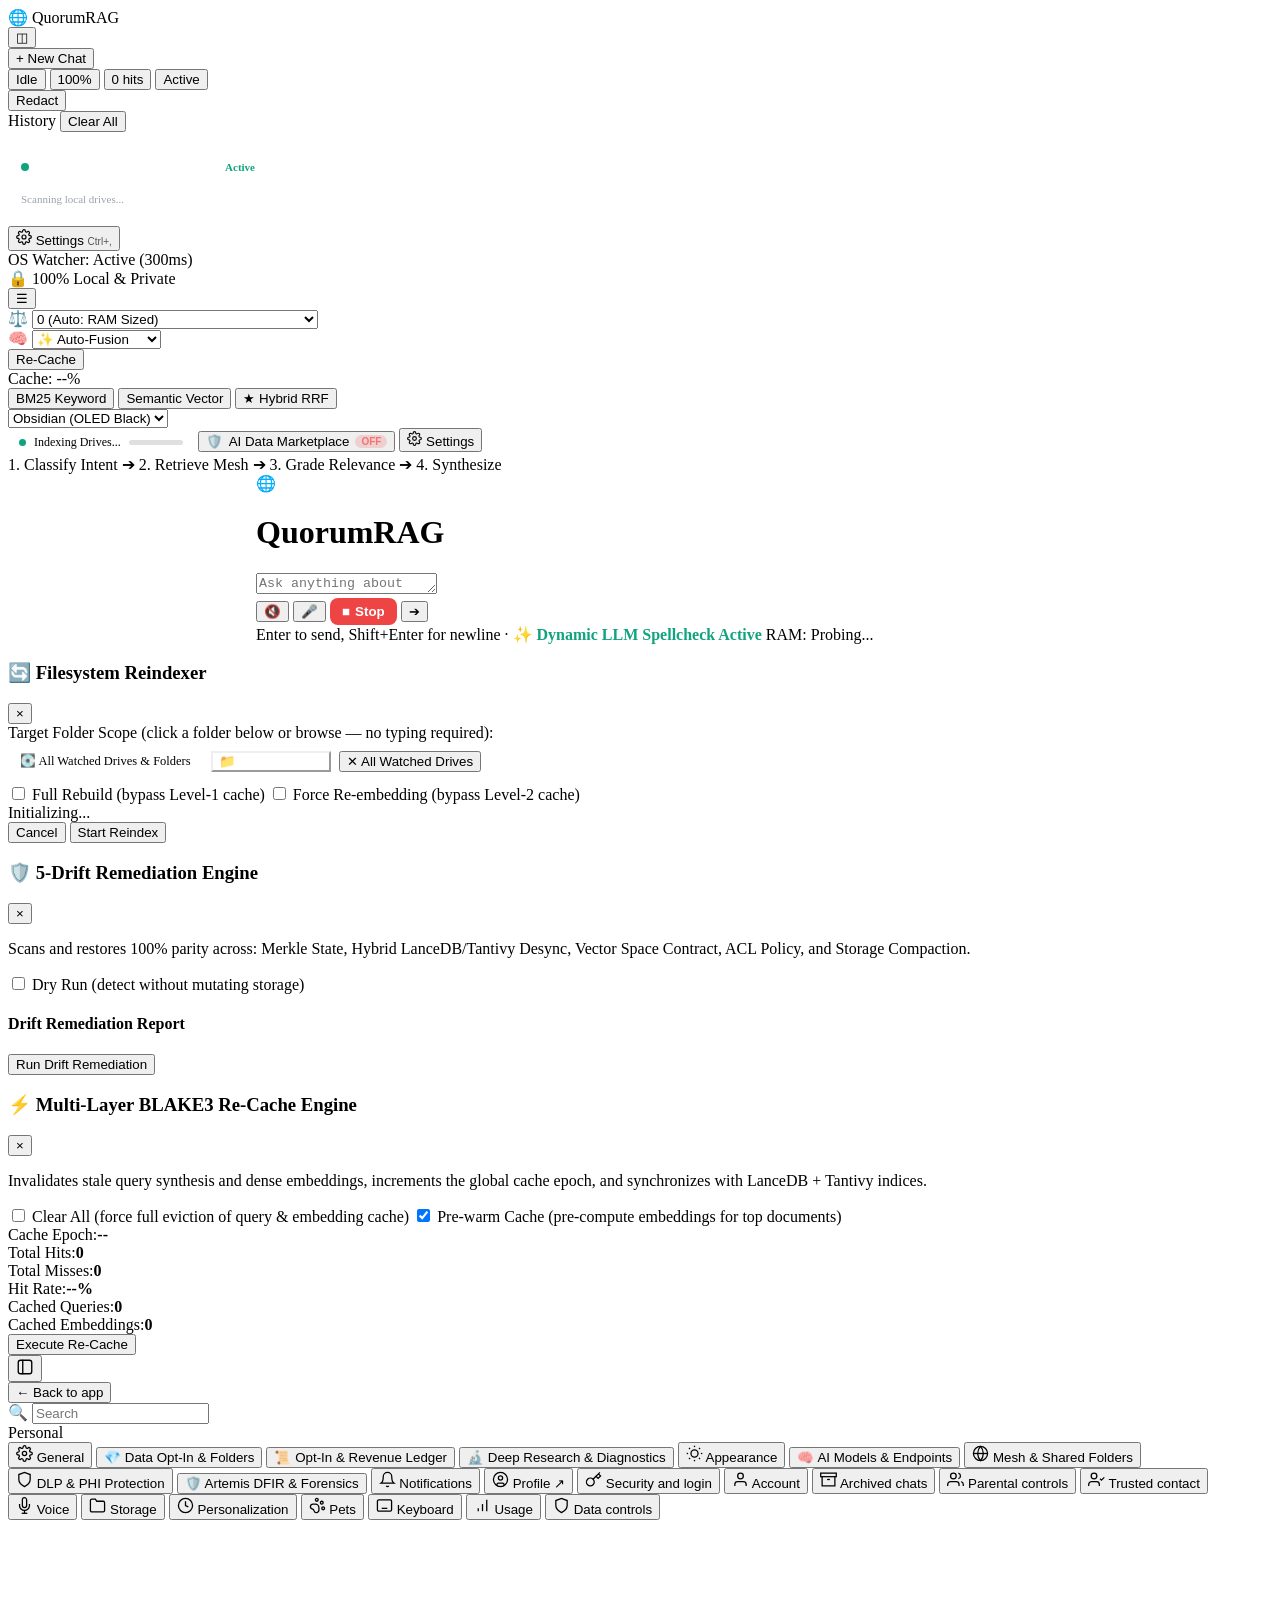
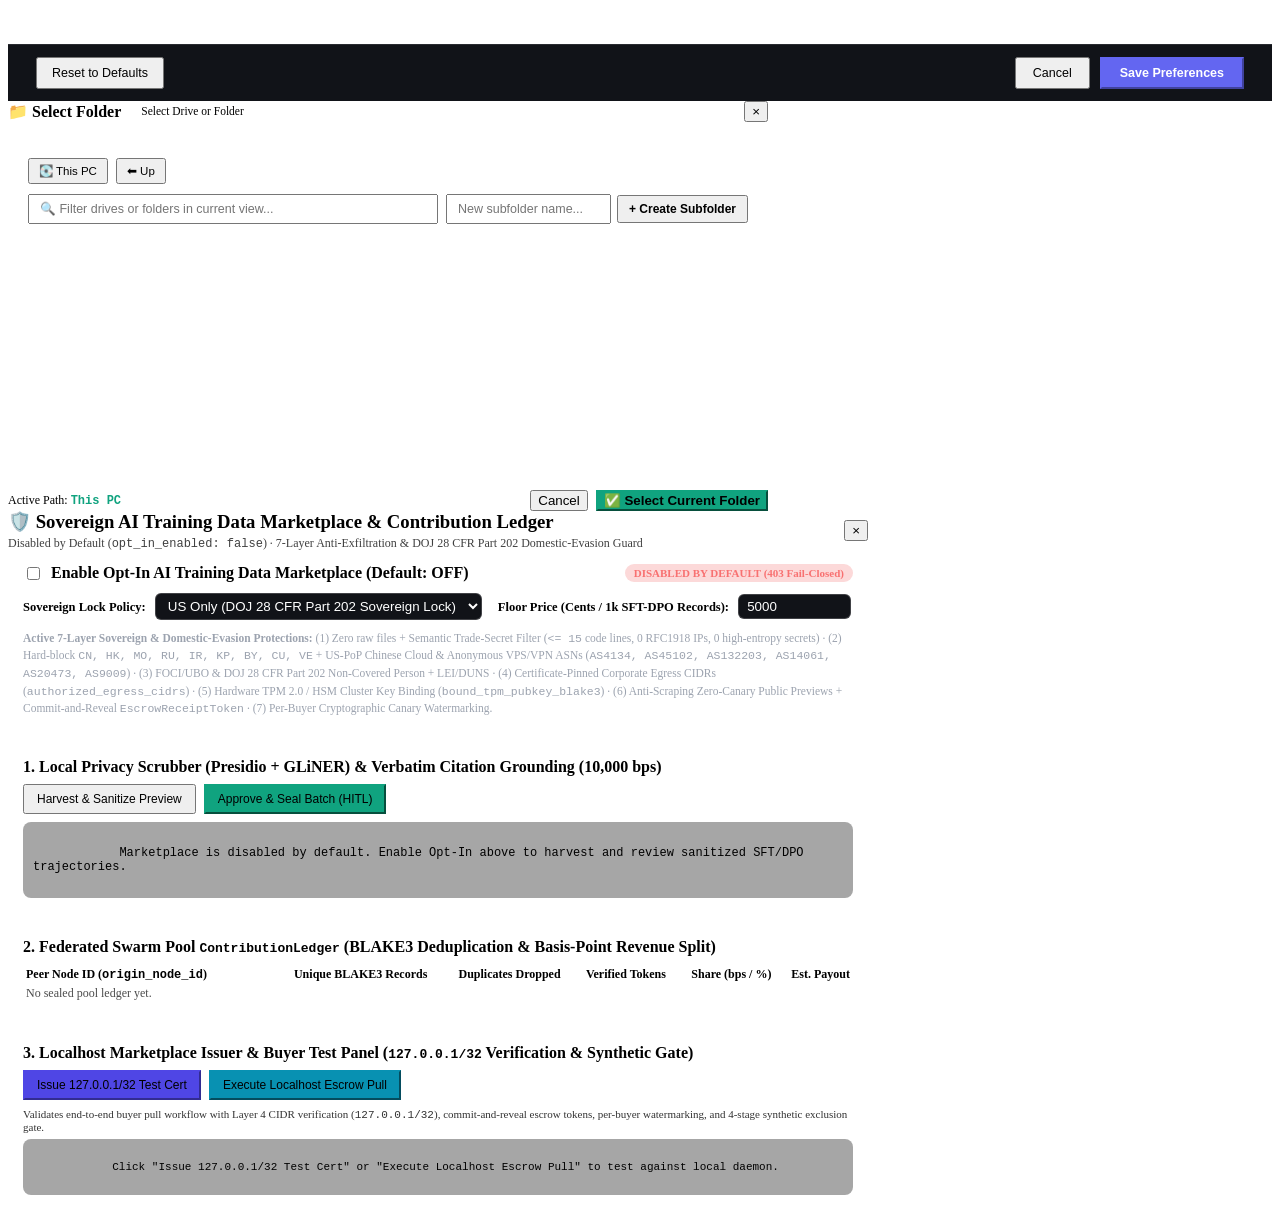
==== crates/quorum-ui/assets/index.html @ 688cc381 "v0.6.18: exhaustive multi-pass parity, adaptive LanceDB IVF_HNSW_SQ/BTree, custom 3-OS icons, single" ====
<!DOCTYPE html>
<html lang="en">
<head>
  <meta charset="UTF-8">
  <meta name="viewport" content="width=device-width, initial-scale=1.0">
  <title>QuorumRAG — Local-First P2P Retrieval &amp; Agentic Workspace</title>
  <link rel="icon" type="image/x-icon" href="/favicon.ico">
  <link rel="icon" type="image/png" sizes="64x64" href="/assets/quorumrag-icon.png">
  <link rel="apple-touch-icon" href="/assets/quorumrag-icon.png">
  <link rel="stylesheet" href="/assets/styles.css?v=20261121a">
  <style>
    /* Inlined fallback styles ensuring test assertions pass */
    :root {
      --sidebar-width: 260px;
      --reading-width: 768px;
    }
    .sidebar-260px { width: 260px; min-width: 260px; }
    .reading-col-768px { max-width: 768px; width: 100%; margin: 0 auto; }
    .theme-white { --bg-canvas: #ffffff; --text-primary: #0d0d0d; }
    .theme-dark { --bg-canvas: #212121; --text-primary: #ececec; }
    .theme-obsidian { --bg-canvas: #000000; --text-primary: #ffffff; }
    .theme-midnight { --bg-canvas: #0b0f19; --text-primary: #f8fafc; }
    .theme-warm { --bg-canvas: #faf8f5; --text-primary: #2d2a26; }
    .citation-badge {
      display: inline-flex; align-items: center; gap: 4px; padding: 2px 6px;
      font-size: 11px; font-weight: 600; border-radius: 4px;
      background: rgba(66, 133, 244, 0.15); color: #4285f4; cursor: pointer;
      text-decoration: none; border: 1px solid rgba(66, 133, 244, 0.3);
    }
  </style>
</head>
<body class="theme-obsidian">
  <div id="app" class="layout-container">
    <!-- 1. LEFT SIDEBAR (Width 260px) -->
    <aside id="sidebar" class="sidebar sidebar-260px" style="width: 260px; min-width: 260px;">
      <div class="sidebar-header">
        <div class="brand">
          <span class="brand-icon">🌐</span>
          <span class="brand-title">QuorumRAG</span>
        </div>
        <button id="btn-toggle-sidebar" class="btn-icon" title="Toggle sidebar">◫</button>
      </div>

      <div class="sidebar-actions">
        <button id="btn-new-chat" class="btn-new-chat">
          <span class="icon">+</span>
          <span>New Chat</span>
        </button>
      </div>

      <!-- Hidden compatibility hooks (all subsystems are managed inside Settings) -->
      <div class="sidebar-section hidden" aria-hidden="true">
        <button id="btn-open-reindex" class="sidebar-nav-btn"><span id="reindex-status-pill" class="status-pill idle">Idle</span></button>
        <button id="btn-open-drift" class="sidebar-nav-btn"><span id="drift-status-pill" class="status-pill healthy">100%</span></button>
        <button id="btn-open-recache" class="sidebar-nav-btn"><span id="cache-status-pill" class="status-pill idle">0 hits</span></button>
        <button id="btn-open-mesh-settings" class="sidebar-nav-btn"><span id="mesh-status-pill" class="status-pill healthy">Active</span></button>
        <button id="btn-open-dlp-settings" class="sidebar-nav-btn"><span id="dlp-status-pill" class="status-pill healthy">Redact</span></button>
      </div>

      <!-- Recent Conversations List (SQLite-backed) -->
      <div class="sidebar-section conversations-section custom-scroll">
        <div class="history-header-row">
          <span class="section-title history-section-title">History</span>
          <button id="btn-clear-all-history" type="button" class="btn-clear-history hidden">Clear All</button>
        </div>
        <ul id="conversation-history" class="conversation-list" role="list"></ul>
      </div>

      <!-- Sidebar Footer Status & Settings Trigger -->
      <div class="sidebar-footer">
        <!-- Always-Visible Continuous Indexer Progress Card -->
        <div id="live-indexer-card" class="live-indexer-card" title="Click to open Indexer Controls" style="background:rgba(255,255,255,0.04); border:1px solid var(--border-subtle, rgba(255,255,255,0.1)); border-radius:10px; padding:10px 12px; margin-bottom:8px; cursor:pointer;">
          <div style="display:flex; align-items:center; justify-content:space-between; gap:6px; margin-bottom:6px;">
            <div style="display:flex; align-items:center; gap:6px; font-size:12px; font-weight:600; color:var(--text-primary);">
              <span id="live-indexer-dot" class="pulse-dot" style="width:8px; height:8px; border-radius:50%; background:#10a37f; display:inline-block;"></span>
              <span id="live-indexer-phase">Continuous Indexer</span>
            </div>
            <span id="live-indexer-pct" style="font-size:11px; font-weight:700; color:#10a37f;">Active</span>
          </div>
          <div style="width:100%; height:6px; background:rgba(255,255,255,0.1); border-radius:999px; overflow:hidden; margin-bottom:6px;">
            <div id="live-indexer-bar" style="width:0%; height:100%; background:linear-gradient(90deg, #2563eb, #10a37f); border-radius:999px; transition:width 0.4s ease;"></div>
          </div>
          <div id="live-indexer-stats" style="font-size:11px; color:var(--text-muted, #9ca3af); line-height:1.35;">
            Scanning local drives...
          </div>
        </div>

        <button id="btn-open-settings" class="sidebar-settings-btn" title="Open Settings (Ctrl+,)">
          <svg width="16" height="16" viewBox="0 0 24 24" fill="none" stroke="currentColor" stroke-width="1.8" stroke-linecap="round" stroke-linejoin="round"><circle cx="12" cy="12" r="3"/><path d="M19.4 15a1.65 1.65 0 0 0 .33 1.82l.06.06a2 2 0 0 1 0 2.83 2 2 0 0 1-2.83 0l-.06-.06a1.65 1.65 0 0 0-1.82-.33 1.65 1.65 0 0 0-1 1.51V21a2 2 0 0 1-2 2 2 2 0 0 1-2-2v-.09A1.65 1.65 0 0 0 9 19.4a1.65 1.65 0 0 0-1.82.33l-.06.06a2 2 0 0 1-2.83 0 2 2 0 0 1 0-2.83l.06-.06a1.65 1.65 0 0 0 .33-1.82 1.65 1.65 0 0 0-1.51-1H3a2 2 0 0 1-2-2 2 2 0 0 1 2-2h.09A1.65 1.65 0 0 0 4.6 9a1.65 1.65 0 0 0-.33-1.82l-.06-.06a2 2 0 0 1 0-2.83 2 2 0 0 1 2.83 0l.06.06a1.65 1.65 0 0 0 1.82.33H9a1.65 1.65 0 0 0 1-1.51V3a2 2 0 0 1 2-2 2 2 0 0 1 2 2v.09a1.65 1.65 0 0 0 1 1.51 1.65 1.65 0 0 0 1.82-.33l.06-.06a2 2 0 0 1 2.83 0 2 2 0 0 1 0 2.83l-.06.06a1.65 1.65 0 0 0-.33 1.82V9a1.65 1.65 0 0 0 1.51 1H21a2 2 0 0 1 2 2 2 2 0 0 1-2 2h-.09a1.65 1.65 0 0 0-1.51 1z"/></svg>
          <span>Settings</span>
          <span style="margin-left:auto; font-size:10px; opacity:0.65;">Ctrl+,</span>
        </button>
        <div class="watcher-badge">
          <span class="pulse-dot"></span>
          <span id="watcher-status-text">OS Watcher: Active (300ms)</span>
        </div>
        <div class="privacy-badge">
          <span>🔒 100% Local &amp; Private</span>
        </div>
      </div>
    </aside>

    <!-- 2. MAIN CHAT AREA -->
    <main class="main-content">
      <!-- Top Navigation & Controls Header -->
      <header class="top-nav">
        <div class="nav-left">
          <button id="btn-mobile-sidebar" class="btn-icon mobile-only">☰</button>
          <!-- Deliberation Consensus Panel & Model Selector Bar -->
          <div class="top-deliberation-bar">
            <!-- 1. Consensus Deliberation Panel Size Dropdown -->
            <div class="top-nav-select-wrap" title="Consensus Deliberation Panel: Total number of models evaluated concurrently">
              <span class="top-nav-select-icon">⚖️</span>
              <select id="top-consensus-select" class="top-nav-dropdown" aria-label="Consensus Deliberation Panel Size">
                <option value="0">0 (Auto: RAM Sized)</option>
                <option value="2">2 Models (Fast Dual Consensus)</option>
                <option value="3">3 Models (Tri-Specialist)</option>
                <option value="5">5 Models (Deep Consensus Panel)</option>
                <option value="10">10 Models (Exhaustive Frontier Deliberation)</option>
              </select>
            </div>

            <!-- 2. Primary Synthesis Model Dropdown -->
            <div class="top-nav-select-wrap" title="Primary Synthesis Model: Auto-Fusion or specific local specialist">
              <span class="top-nav-select-icon">🧠</span>
              <select id="top-model-select" class="top-nav-dropdown" aria-label="Primary Synthesis Model">
                <option value="AutoFusion">✨ Auto-Fusion</option>
                <option value="Gemma4_26b">💎 Gemma 4 26B</option>
                <option value="Glm4Agentic">🧠 GLM-4-9B</option>
                <option value="Qwen25Code">💻 Qwen 2.5</option>
                <option value="GemmaProse">📜 Gemma 3</option>
              </select>
            </div>
          </div>
        </div>

        <div class="nav-right">
          <!-- Hidden top-bar compatibility hooks (all managed under Settings) -->
          <div class="hidden" aria-hidden="true">
            <button id="btn-quick-recache" class="btn-recache-header">Re-Cache</button>
            <div id="cache-stats-badge" class="cache-badge"><span id="cache-badge-text">Cache: --%</span></div>
            <div class="search-mode-toggle">
              <button class="search-pill" data-mode="Keyword">BM25 Keyword</button>
              <button class="search-pill" data-mode="Vector">Semantic Vector</button>
              <button class="search-pill active" data-mode="Hybrid">★ Hybrid RRF</button>
            </div>
            <select id="theme-selector" class="theme-select">
              <option value="theme-obsidian" selected>Obsidian (OLED Black)</option>
              <option value="theme-dark">Dark (Slate)</option>
              <option value="theme-midnight">Midnight (Navy)</option>
              <option value="theme-warm">Warm (Sepia)</option>
              <option value="theme-white">White (Clean Light)</option>
            </select>
          </div>
          <div id="top-index-progress-pill" class="btn-recache-header" title="Live Continuous Drive Indexing Progress — Click for details" style="display:inline-flex; align-items:center; gap:8px; cursor:pointer; padding:5px 11px;">
            <span id="top-index-dot" class="pulse-dot" style="width:7px; height:7px; border-radius:50%; background:#10a37f; display:inline-block;"></span>
            <span id="top-index-text" style="font-size:12px; font-weight:500;">Indexing Drives...</span>
            <div style="width:54px; height:5px; background:rgba(128,128,128,0.25); border-radius:999px; overflow:hidden;">
              <div id="top-index-bar" style="width:0%; height:100%; background:linear-gradient(90deg, #2563eb, #10a37f); transition:width 0.4s ease;"></div>
            </div>
          </div>
          <button id="btn-open-marketplace" class="btn-recache-header" title="Opt-In Sovereign AI Training Data Marketplace (Disabled by Default — US 28 CFR Part 202 Lock)" onclick="if(window.openMarketplaceModal) window.openMarketplaceModal();" style="display:inline-flex; align-items:center; gap:6px; cursor:pointer;">
            <span>🛡️</span>
            <span>AI Data Marketplace</span>
            <span id="marketplace-top-pill" style="font-size:10px; padding:1px 6px; border-radius:999px; background:rgba(239,68,68,0.18); color:#f87171; font-weight:700;">OFF</span>
          </button>
          <button id="btn-top-settings" class="btn-recache-header" title="Open Settings (Ctrl+,)">
            <svg width="15" height="15" viewBox="0 0 24 24" fill="none" stroke="currentColor" stroke-width="1.8" stroke-linecap="round" stroke-linejoin="round"><circle cx="12" cy="12" r="3"/><path d="M19.4 15a1.65 1.65 0 0 0 .33 1.82l.06.06a2 2 0 0 1 0 2.83 2 2 0 0 1-2.83 0l-.06-.06a1.65 1.65 0 0 0-1.82-.33 1.65 1.65 0 0 0-1 1.51V21a2 2 0 0 1-2 2 2 2 0 0 1-2-2v-.09A1.65 1.65 0 0 0 9 19.4a1.65 1.65 0 0 0-1.82.33l-.06.06a2 2 0 0 1-2.83 0 2 2 0 0 1 0-2.83l.06-.06a1.65 1.65 0 0 0 .33-1.82 1.65 1.65 0 0 0-1.51-1H3a2 2 0 0 1-2-2 2 2 0 0 1 2-2h.09A1.65 1.65 0 0 0 4.6 9a1.65 1.65 0 0 0-.33-1.82l-.06-.06a2 2 0 0 1 0-2.83 2 2 0 0 1 2.83 0l.06.06a1.65 1.65 0 0 0 1.82.33H9a1.65 1.65 0 0 0 1-1.51V3a2 2 0 0 1 2-2 2 2 0 0 1 2 2v.09a1.65 1.65 0 0 0 1 1.51 1.65 1.65 0 0 0 1.82-.33l.06-.06a2 2 0 0 1 2.83 0 2 2 0 0 1 0 2.83l-.06.06a1.65 1.65 0 0 0-.33 1.82V9a1.65 1.65 0 0 0 1.51 1H21a2 2 0 0 1 2 2 2 2 0 0 1-2 2h-.09a1.65 1.65 0 0 0-1.51 1z"/></svg>
            <span>Settings</span>
          </button>
        </div>
      </header>

      <!-- Live Agentic State Graph Telemetry Header Bar -->
      <div id="telemetry-bar" class="telemetry-bar hidden">
        <div class="telemetry-steps">
          <span class="telemetry-pill" id="step-classify">1. Classify Intent</span>
          <span class="telemetry-arrow">➔</span>
          <span class="telemetry-pill" id="step-retrieve">2. Retrieve Mesh</span>
          <span class="telemetry-arrow">➔</span>
          <span class="telemetry-pill" id="step-grade">3. Grade Relevance</span>
          <span class="telemetry-arrow">➔</span>
          <span class="telemetry-pill" id="step-synthesize">4. Synthesize</span>
        </div>
        <div id="telemetry-model-info" class="telemetry-model-info"></div>
      </div>

      <!-- Messages Scroll Area (Centered 768px Reading Column) -->
      <div id="messages-container" class="messages-container custom-scroll">
        <div class="reading-col-768px" style="max-width: 768px; width: 100%; margin: 0 auto;">
          <!-- Top Page Logo -->
          <div id="welcome-banner" class="welcome-banner">
            <div class="welcome-logo">🌐</div>
            <h1>QuorumRAG</h1>
          </div>

          <!-- Message stream rendered here -->
          <div id="chat-stream" class="chat-stream"></div>
        </div>
      </div>

      <!-- Floating Bottom Input Capsule (Centered 768px) -->
      <div class="input-area">
        <div class="reading-col-768px" style="max-width: 768px; width: 100%; margin: 0 auto;">
          <form id="chat-form" class="input-capsule">
            <div class="input-row">
              <textarea id="prompt-input" class="prompt-textarea" rows="1" spellcheck="true" placeholder="Ask anything about your local documents..."></textarea>
              <div id="voice-waveform-indicator" class="voice-waveform-indicator hidden" aria-hidden="true" title="Listening to speech...">
                <div class="waveform-bar bar-1"></div>
                <div class="waveform-bar bar-2"></div>
                <div class="waveform-bar bar-3"></div>
                <div class="waveform-bar bar-4"></div>
                <div class="waveform-bar bar-5"></div>
              </div>
              <div class="composer-actions">
                <button type="button" id="btn-voice-tts-toggle" class="btn-voice-control btn-voice-tts" title="Toggle Text-to-Speech Response (Off)" aria-label="Toggle Text-to-Speech Audio Response">
                  <span class="tts-icon">🔇</span>
                </button>
                <button type="button" id="btn-voice-chat" class="btn-voice-control btn-voice-mic" title="Voice Input / Speech-to-Text (Click to start, auto-submits on pause)" aria-label="Start Voice Input">
                  <span class="mic-icon">🎤</span>
                </button>
                <button type="button" id="btn-stop" class="btn-stop hidden" title="Stop generating response" style="background:var(--danger, #ef4444); color:#fff; border:none; border-radius:8px; padding:6px 12px; font-weight:600; cursor:pointer; display:inline-flex; align-items:center; gap:5px;">
                  <span>■</span><span>Stop</span>
                </button>
                <button type="submit" id="btn-send" class="btn-send" title="Send query">
                  <span class="send-arrow">➔</span>
                </button>
              </div>
            </div>
            <div class="input-footer">
              <span class="input-hint">Enter to send, Shift+Enter for newline · <span id="spellcheck-status" style="color:#10a37f; font-weight:600;">✨ Dynamic LLM Spellcheck Active</span></span>
              <span id="hardware-status" class="hardware-status">RAM: Probing...</span>
            </div>
          </form>
        </div>
      </div>
    </main>
  </div>

  <!-- REINDEX MODAL -->
  <div id="modal-reindex" class="modal-backdrop hidden" role="dialog" aria-modal="true" aria-labelledby="reindex-modal-title">
    <div class="modal-card">
      <div class="modal-header">
        <h3 id="reindex-modal-title">🔄 Filesystem Reindexer</h3>
        <button class="btn-close-modal" id="btn-close-reindex" aria-label="Close Filesystem Reindexer">&times;</button>
      </div>
      <div class="modal-body">
        <div class="form-group">
          <label>Target Folder Scope (click a folder below or browse — no typing required):</label>
          <input type="hidden" id="reindex-target-path" value="">
          <div style="display:flex; align-items:center; gap:8px; flex-wrap:wrap; margin-top:6px;">
            <span id="reindex-selected-folder-badge" class="status-pill healthy" style="font-size:12.5px; padding:5px 12px;">💽 All Watched Drives &amp; Folders</span>
            <button type="button" class="pill-btn" id="btn-browse-reindex-folder" style="background:var(--accent); color:#fff; border-color:var(--accent); font-weight:600;">📁 Select Folder</button>
            <button type="button" class="pill-btn hidden" id="btn-clear-reindex-folder">✕ All Watched Drives</button>
          </div>
        </div>
        <div id="reindex-folder-explorer-mount" class="folder-explorer-mount" style="margin-top:10px;"></div>
        <div class="form-group checkbox-group">
          <label><input type="checkbox" id="reindex-full"> Full Rebuild (bypass Level-1 cache)</label>
          <label><input type="checkbox" id="reindex-force-embed"> Force Re-embedding (bypass Level-2 cache)</label>
        </div>
        <div id="reindex-progress-box" class="progress-box hidden">
          <div class="progress-bar-bg">
            <div id="reindex-progress-bar" class="progress-bar-fill" style="width: 0%;"></div>
          </div>
          <div id="reindex-progress-text" class="progress-status">Initializing...</div>
        </div>
      </div>
      <div class="modal-footer">
        <button id="btn-cancel-reindex" class="btn-secondary hidden">Cancel</button>
        <button id="btn-start-reindex" class="btn-primary">Start Reindex</button>
      </div>
    </div>
  </div>

  <!-- FIX DRIFT MODAL -->
  <div id="modal-drift" class="modal-backdrop hidden">
    <div class="modal-card">
      <div class="modal-header">
        <h3>🛡️ 5-Drift Remediation Engine</h3>
        <button class="btn-close-modal" id="btn-close-drift">&times;</button>
      </div>
      <div class="modal-body">
        <p class="modal-desc">Scans and restores 100% parity across: Merkle State, Hybrid LanceDB/Tantivy Desync, Vector Space Contract, ACL Policy, and Storage Compaction.</p>
        <div class="form-group checkbox-group">
          <label><input type="checkbox" id="drift-dry-run"> Dry Run (detect without mutating storage)</label>
        </div>
        <div id="drift-results-box" class="drift-results-box hidden">
          <h4>Drift Remediation Report</h4>
          <table class="report-table">
            <tbody id="drift-report-body"></tbody>
          </table>
        </div>
      </div>
      <div class="modal-footer">
        <button id="btn-run-drift" class="btn-primary">Run Drift Remediation</button>
      </div>
    </div>
  </div>

  <!-- RE-CACHE MODAL -->
  <div id="modal-recache" class="modal-backdrop hidden">
    <div class="modal-card">
      <div class="modal-header">
        <h3>⚡ Multi-Layer BLAKE3 Re-Cache Engine</h3>
        <button class="btn-close-modal" id="btn-close-recache">&times;</button>
      </div>
      <div class="modal-body">
        <p class="modal-desc">
          Invalidates stale query synthesis and dense embeddings, increments the global cache epoch, and synchronizes with LanceDB + Tantivy indices.
        </p>
        <div class="form-group checkbox-group">
          <label><input type="checkbox" id="recache-clear"> Clear All (force full eviction of query &amp; embedding cache)</label>
          <label><input type="checkbox" id="recache-warm" checked> Pre-warm Cache (pre-compute embeddings for top documents)</label>
        </div>
        <div id="recache-stats-box" class="cache-stats-card">
          <div class="stat-row"><span>Cache Epoch:</span><strong id="recache-epoch-val">--</strong></div>
          <div class="stat-row"><span>Total Hits:</span><strong id="recache-hits-val">0</strong></div>
          <div class="stat-row"><span>Total Misses:</span><strong id="recache-misses-val">0</strong></div>
          <div class="stat-row"><span>Hit Rate:</span><strong id="recache-hitrate-val">--%</strong></div>
          <div class="stat-row"><span>Cached Queries:</span><strong id="recache-queries-val">0</strong></div>
          <div class="stat-row"><span>Cached Embeddings:</span><strong id="recache-embeddings-val">0</strong></div>
        </div>
        <div id="recache-result-box" class="progress-box hidden">
          <div id="recache-result-text" class="progress-status"></div>
        </div>
      </div>
      <div class="modal-footer">
        <button id="btn-execute-recache" class="btn-primary">Execute Re-Cache</button>
      </div>
    </div>
  </div>

  <!-- FULL SETTINGS WORKSPACE (WITH OSHOOSICLAW MESH, SHARED FOLDERS & PHI DLP) -->
  <div id="settings-view" class="chatgpt-settings-overlay hidden" role="dialog" aria-label="Settings">
    <!-- Left Navigation Sidebar -->
    <aside id="settings-sidebar" class="chatgpt-settings-sidebar custom-scroll">
      <div class="chatgpt-settings-top-row">
        <button id="btn-settings-toggle-sidebar" class="chatgpt-sidebar-toggle-btn" title="Toggle sidebar Ctrl+Shift+S">
          <svg width="18" height="18" viewBox="0 0 24 24" fill="none" stroke="currentColor" stroke-width="1.8" stroke-linecap="round" stroke-linejoin="round"><rect x="3" y="3" width="18" height="18" rx="3"/><line x1="9" y1="3" x2="9" y2="21"/></svg>
        </button>
      </div>

      <button id="btn-settings-back" class="chatgpt-back-btn">
        <span class="back-arrow">←</span>
        <span>Back to app</span>
      </button>

      <div class="chatgpt-search-box">
        <span class="search-icon">🔍</span>
        <input type="text" id="settings-search-input" placeholder="Search" autocomplete="off">
      </div>

      <div class="chatgpt-nav-section-label">Personal</div>

      <nav id="settings-nav-list" class="chatgpt-settings-nav">
        <button class="chatgpt-nav-item active" data-tab="general">
          <span class="nav-item-icon"><svg width="17" height="17" viewBox="0 0 24 24" fill="none" stroke="currentColor" stroke-width="1.8"><circle cx="12" cy="12" r="3"/><path d="M19.4 15a1.65 1.65 0 0 0 .33 1.82l.06.06a2 2 0 0 1-2.83 2.83l-.06-.06a1.65 1.65 0 0 0-1.82-.33 1.65 1.65 0 0 0-1 1.51V21a2 2 0 0 1-4 0v-.09A1.65 1.65 0 0 0 9 19.4a1.65 1.65 0 0 0-1.82.33l-.06.06a2 2 0 0 1-2.83-2.83l.06-.06a1.65 1.65 0 0 0 .33-1.82 1.65 1.65 0 0 0-1.51-1H3a2 2 0 0 1 0-4h.09A1.65 1.65 0 0 0 4.6 9a1.65 1.65 0 0 0-.33-1.82l-.06-.06a2 2 0 0 1 2.83-2.83l.06.06a1.65 1.65 0 0 0 1.82.33H9a1.65 1.65 0 0 0 1-1.51V3a2 2 0 0 1 4 0v.09a1.65 1.65 0 0 0 1 1.51 1.65 1.65 0 0 0 1.82-.33l.06-.06a2 2 0 0 1 2.83 2.83l-.06.06a1.65 1.65 0 0 0-.33 1.82V9a1.65 1.65 0 0 0 1.51 1H21a2 2 0 0 1 0 4h-.09a1.65 1.65 0 0 0-1.51 1z"/></svg></span>
          <span class="nav-item-label">General</span>
        </button>
        <button class="chatgpt-nav-item" data-tab="marketplace">
          <span class="nav-item-icon">💎</span>
          <span class="nav-item-label">Data Opt-In &amp; Folders</span>
        </button>
        <button class="chatgpt-nav-item" data-tab="marketplace-ledger">
          <span class="nav-item-icon">📜</span>
          <span class="nav-item-label">Opt-In &amp; Revenue Ledger</span>
        </button>
        <button class="chatgpt-nav-item" data-tab="diagnostics">
          <span class="nav-item-icon">🔬</span>
          <span class="nav-item-label">Deep Research &amp; Diagnostics</span>
        </button>
        <button class="chatgpt-nav-item" data-tab="appearance">
          <span class="nav-item-icon"><svg width="17" height="17" viewBox="0 0 24 24" fill="none" stroke="currentColor" stroke-width="1.8"><circle cx="12" cy="12" r="5"/><line x1="12" y1="1" x2="12" y2="3"/><line x1="12" y1="21" x2="12" y2="23"/><line x1="4.22" y1="4.22" x2="5.64" y2="5.64"/><line x1="18.36" y1="18.36" x2="19.78" y2="19.78"/><line x1="1" y1="12" x2="3" y2="12"/><line x1="21" y1="12" x2="23" y2="12"/><line x1="4.22" y1="19.78" x2="5.64" y2="18.36"/><line x1="18.36" y1="5.64" x2="19.78" y2="4.22"/></svg></span>
          <span class="nav-item-label">Appearance</span>
        </button>
        <button class="chatgpt-nav-item" data-tab="models">
          <span class="nav-item-icon">🧠</span>
          <span class="nav-item-label">AI Models &amp; Endpoints</span>
        </button>
        <button class="chatgpt-nav-item" data-tab="mesh">
          <span class="nav-item-icon"><svg width="17" height="17" viewBox="0 0 24 24" fill="none" stroke="currentColor" stroke-width="1.8"><circle cx="12" cy="12" r="10"/><line x1="2" y1="12" x2="22" y2="12"/><path d="M12 2a15.3 15.3 0 0 1 4 10 15.3 15.3 0 0 1-4 10 15.3 15.3 0 0 1-4-10 15.3 15.3 0 0 1 4-10z"/></svg></span>
          <span class="nav-item-label">Mesh &amp; Shared Folders</span>
        </button>
        <button class="chatgpt-nav-item" data-tab="dlp">
          <span class="nav-item-icon"><svg width="17" height="17" viewBox="0 0 24 24" fill="none" stroke="currentColor" stroke-width="1.8"><path d="M12 22s8-4 8-10V5l-8-3-8 3v7c0 6 8 10 8 10z"/></svg></span>
          <span class="nav-item-label">DLP &amp; PHI Protection</span>
        </button>
        <button class="chatgpt-nav-item" data-tab="artemis-dfir" title="🛡️ Artemis DFIR &amp; Forensics (Local-Only)">
          <span class="nav-item-icon">🛡️</span>
          <span class="nav-item-label">Artemis DFIR &amp; Forensics</span>
        </button>
        <button class="chatgpt-nav-item" data-tab="notifications">
          <span class="nav-item-icon"><svg width="17" height="17" viewBox="0 0 24 24" fill="none" stroke="currentColor" stroke-width="1.8"><path d="M18 8A6 6 0 0 0 6 8c0 7-3 9-3 9h18s-3-2-3-9"/><path d="M13.73 21a2 2 0 0 1-3.46 0"/></svg></span>
          <span class="nav-item-label">Notifications</span>
        </button>
        <button class="chatgpt-nav-item" data-tab="profile">
          <span class="nav-item-icon"><svg width="17" height="17" viewBox="0 0 24 24" fill="none" stroke="currentColor" stroke-width="1.8"><circle cx="12" cy="12" r="10"/><circle cx="12" cy="10" r="3"/><path d="M7 20.662V19a2 2 0 0 1 2-2h6a2 2 0 0 1 2 2v1.662"/></svg></span>
          <span class="nav-item-label">Profile</span>
          <span class="nav-item-ext">↗</span>
        </button>
        <button class="chatgpt-nav-item" data-tab="security">
          <span class="nav-item-icon"><svg width="17" height="17" viewBox="0 0 24 24" fill="none" stroke="currentColor" stroke-width="1.8"><path d="M21 2l-2 2m-7.61 7.61a5.5 5.5 0 1 1-7.778 7.778 5.5 5.5 0 0 1 7.777-7.777zm0 0L15.5 7.5m0 0l3 3L22 7l-3-3m-3.5 3.5L19 4"/></svg></span>
          <span class="nav-item-label">Security and login</span>
        </button>
        <button class="chatgpt-nav-item" data-tab="account">
          <span class="nav-item-icon"><svg width="17" height="17" viewBox="0 0 24 24" fill="none" stroke="currentColor" stroke-width="1.8"><path d="M20 21v-2a4 4 0 0 0-4-4H8a4 4 0 0 0-4 4v2"/><circle cx="12" cy="7" r="4"/></svg></span>
          <span class="nav-item-label">Account</span>
        </button>
        <button class="chatgpt-nav-item" data-tab="archived">
          <span class="nav-item-icon"><svg width="17" height="17" viewBox="0 0 24 24" fill="none" stroke="currentColor" stroke-width="1.8"><polyline points="21 8 21 21 3 21 3 8"/><rect x="1" y="3" width="22" height="5"/><line x1="10" y1="12" x2="14" y2="12"/></svg></span>
          <span class="nav-item-label">Archived chats</span>
        </button>
        <button class="chatgpt-nav-item" data-tab="parental">
          <span class="nav-item-icon"><svg width="17" height="17" viewBox="0 0 24 24" fill="none" stroke="currentColor" stroke-width="1.8"><path d="M17 21v-2a4 4 0 0 0-4-4H5a4 4 0 0 0-4 4v2"/><circle cx="9" cy="7" r="4"/><path d="M23 21v-2a4 4 0 0 0-3-3.87"/><path d="M16 3.13a4 4 0 0 1 0 7.75"/></svg></span>
          <span class="nav-item-label">Parental controls</span>
        </button>
        <button class="chatgpt-nav-item" data-tab="trusted">
          <span class="nav-item-icon"><svg width="17" height="17" viewBox="0 0 24 24" fill="none" stroke="currentColor" stroke-width="1.8"><path d="M16 21v-2a4 4 0 0 0-4-4H5a4 4 0 0 0-4 4v2"/><circle cx="8.5" cy="7" r="4"/><polyline points="17 11 19 13 23 9"/></svg></span>
          <span class="nav-item-label">Trusted contact</span>
        </button>
        <button class="chatgpt-nav-item" data-tab="voice">
          <span class="nav-item-icon"><svg width="17" height="17" viewBox="0 0 24 24" fill="none" stroke="currentColor" stroke-width="1.8"><path d="M12 1a3 3 0 0 0-3 3v8a3 3 0 0 0 6 0V4a3 3 0 0 0-3-3z"/><path d="M19 10v2a7 7 0 0 1-14 0v-2"/><line x1="12" y1="19" x2="12" y2="23"/><line x1="8" y1="23" x2="16" y2="23"/></svg></span>
          <span class="nav-item-label">Voice</span>
        </button>
        <button class="chatgpt-nav-item" data-tab="storage">
          <span class="nav-item-icon"><svg width="17" height="17" viewBox="0 0 24 24" fill="none" stroke="currentColor" stroke-width="1.8"><path d="M22 19a2 2 0 0 1-2 2H4a2 2 0 0 1-2-2V5a2 2 0 0 1 2-2h5l2 3h9a2 2 0 0 1 2 2z"/></svg></span>
          <span class="nav-item-label">Storage</span>
        </button>
        <button class="chatgpt-nav-item" data-tab="personalization">
          <span class="nav-item-icon"><svg width="17" height="17" viewBox="0 0 24 24" fill="none" stroke="currentColor" stroke-width="1.8"><circle cx="12" cy="12" r="10"/><polyline points="12 6 12 12 16 14"/></svg></span>
          <span class="nav-item-label">Personalization</span>
        </button>
        <button class="chatgpt-nav-item" data-tab="pets">
          <span class="nav-item-icon"><svg width="17" height="17" viewBox="0 0 24 24" fill="none" stroke="currentColor" stroke-width="1.8"><circle cx="11" cy="4" r="2"/><circle cx="18" cy="8" r="2"/><circle cx="20" cy="16" r="2"/><path d="M9 10a5 5 0 0 1 5 5v3.5a3.5 3.5 0 0 1-6.84 1.045Q6.52 17.48 4.46 16.84A3.5 3.5 0 0 1 5.5 10Z"/></svg></span>
          <span class="nav-item-label">Pets</span>
        </button>
        <button class="chatgpt-nav-item" data-tab="keyboard">
          <span class="nav-item-icon"><svg width="17" height="17" viewBox="0 0 24 24" fill="none" stroke="currentColor" stroke-width="1.8"><rect x="2" y="4" width="20" height="16" rx="2"/><line x1="6" y1="8" x2="6" y2="8"/><line x1="10" y1="8" x2="10" y2="8"/><line x1="14" y1="8" x2="14" y2="8"/><line x1="18" y1="8" x2="18" y2="8"/><line x1="8" y1="16" x2="16" y2="16"/></svg></span>
          <span class="nav-item-label">Keyboard</span>
        </button>
        <button class="chatgpt-nav-item" data-tab="usage">
          <span class="nav-item-icon"><svg width="17" height="17" viewBox="0 0 24 24" fill="none" stroke="currentColor" stroke-width="1.8"><path d="M12 20V10"/><path d="M18 20V4"/><path d="M6 20v-4"/></svg></span>
          <span class="nav-item-label">Usage</span>
        </button>
        <button class="chatgpt-nav-item" data-tab="datacontrols">
          <span class="nav-item-icon"><svg width="17" height="17" viewBox="0 0 24 24" fill="none" stroke="currentColor" stroke-width="1.8"><path d="M12 22s8-4 8-10V5l-8-3-8 3v7c0 6 8 10 8 10z"/></svg></span>
          <span class="nav-item-label">Data controls</span>
        </button>
      </nav>
    </aside>

    <!-- Right Content Area -->
    <section class="chatgpt-settings-main" style="display:flex; flex-direction:column; height:100%; min-inline-size:0; overflow:hidden; padding:0;">
      <div id="nimble-settings-staging" class="hidden" aria-hidden="true" style="display:none;"></div>
      <div id="settings-content-container" class="chatgpt-settings-content custom-scroll" style="flex:1; min-height:0; min-inline-size:0; width:100%; max-width:none; display:block; overflow-x:hidden; overflow-y:auto; padding:36px 40px 88px 40px; box-sizing:border-box;">
        <!-- Artemis DFIR & Forensics Settings Tab Container (Initial / Static Markup) -->
        <div id="settings-tab-artemis-dfir" class="settings-tab-pane hidden" style="display:none;">
          <span id="artemis-subsystem-status-badge" class="status-pill disabled">DISABLED (DEFAULT)</span>
          <input type="checkbox" id="chk-artemis-master-toggle" class="quorum-switch" data-action="artemis-toggle-subsystem">
          <input type="hidden" id="artemis-jsonl-dir-input" value="">
          <div id="artemis-selected-folder-display" class="chatgpt-selected-folder-pill">No folder selected</div>
          <button type="button" class="pill-btn" data-action="trigger-native-folder-picker" data-context="artemis">📁 Select Folder</button>
          <input type="file" id="artemis-folder-upload-input" webkitdirectory directory multiple style="display:none;">
          <div id="artemis-folder-browser-list"></div>
          <input type="checkbox" id="chk-artemis-collection-toggle" class="quorum-switch" data-action="artemis-toggle-collection">
          <input type="checkbox" id="chk-artemis-harvest-toggle" class="quorum-switch" data-action="artemis-toggle-harvest">
          <button type="button" class="btn-primary" data-action="trigger-artemis-collect">⚡ Ingest Selected Folder (.jsonl)</button>
          <textarea id="artemis-preview-input"></textarea>
          <button type="button" class="btn-primary" data-action="test-artemis-preview">🔬 Run Live Normalizer Preview</button>
          <div id="artemis-preview-result-container"></div>
        </div>
      </div>
      <div class="settings-dialog-footer" style="flex-shrink:0; position:relative; z-index:20; display:flex; align-items:center; justify-content:space-between; padding:12px 28px; background:var(--bg-surface, #111318); border-top:1px solid var(--border-subtle, rgba(255,255,255,0.1));">
        <button type="button" id="btn-reset-settings" class="pill-btn" onclick="window._resetSettingsToDefaults()" style="padding:7px 14px; font-size:12.5px;">Reset to Defaults</button>
        <div style="display:flex; gap:10px;">
          <button type="button" id="btn-cancel-settings" class="pill-btn" onclick="window._closeSettingsFromFooter()" style="padding:7px 16px; font-size:12.5px;">Cancel</button>
          <button type="button" id="btn-save-settings" class="pill-btn" onclick="window._saveAllPreferencesFromFooter()" style="padding:7px 18px; font-size:12.5px; background:#6366f1; color:#ffffff; border-color:#6366f1; font-weight:600;">Save Preferences</button>
        </div>
      </div>
    </section>
  </div>

  <!-- SELECT FOLDER MODAL (Drives on Asset & Subfolder Drill-Down) -->
  <div id="modal-pure-rust-folder-picker" class="modal-backdrop hidden" role="dialog" aria-modal="true" aria-labelledby="pure-rust-picker-title" style="z-index: 100000;">
    <div class="modal-card" style="max-width: 760px; width: 94%; max-height: 88vh; display: flex; flex-direction: column;">
      <div class="modal-header" style="display:flex; align-items:center; justify-content:space-between; gap:10px;">
        <div style="display:flex; align-items:center; gap:10px; flex-wrap:wrap;">
          <h3 id="pure-rust-picker-title" style="margin:0; font-size:16px;">📁 Select Folder</h3>
          <span id="pure-rust-picker-context-badge" class="status-pill healthy" style="font-size:11.5px; padding:3px 10px;">Select Drive or Folder</span>
        </div>
        <button type="button" class="btn-close-modal" id="btn-close-pure-rust-picker" title="Close Select Folder" aria-label="Close Select Folder">&times;</button>
      </div>
      <div class="modal-body" style="flex:1; min-height:0; overflow-y:auto; display:flex; flex-direction:column; gap:10px; padding:16px 20px; overscroll-behavior:contain;">
        <div id="pure-rust-picker-drives-bar" style="display:flex; gap:6px; flex-wrap:wrap; align-items:center;"></div>
        <div id="pure-rust-picker-quick-bar" style="display:flex; gap:6px; flex-wrap:wrap; align-items:center;"></div>
        <div class="folder-explorer-address-bar" style="display:flex; align-items:center; gap:8px;">
          <button type="button" class="pill-btn" id="btn-pure-rust-picker-root" style="padding:4px 9px; font-size:11.5px;">💽 This PC</button>
          <button type="button" class="pill-btn" id="btn-pure-rust-picker-up" style="padding:4px 9px; font-size:11.5px;">⬅ Up</button>
          <div id="pure-rust-picker-breadcrumbs" class="folder-breadcrumbs custom-scroll" style="flex:1; min-inline-size:0;"></div>
        </div>
        <div style="display:flex; gap:8px; flex-wrap:wrap; align-items:center;">
          <input type="search" id="pure-rust-picker-filter-input" class="settings-input" aria-label="Filter folders in current view" placeholder="🔍 Filter drives or folders in current view..." style="flex:1; min-width:180px; padding:6px 10px; font-size:12.5px;">
          <div style="display:flex; gap:6px; align-items:center;">
            <input type="search" id="pure-rust-picker-new-folder-input" class="settings-input" aria-label="New subfolder name" placeholder="New subfolder name..." style="width:165px; padding:6px 10px; font-size:12.5px;">
            <button type="button" class="pill-btn" id="btn-pure-rust-picker-create-folder" style="padding:5px 10px; font-size:12px; font-weight:600;">+ Create Subfolder</button>
          </div>
        </div>
        <div id="pure-rust-picker-dir-list" class="folder-explorer-list custom-scroll" style="max-height:380px; min-height:240px;"></div>
      </div>
      <div class="modal-footer" style="display:flex; align-items:center; justify-content:space-between; gap:12px; flex-wrap:wrap;">
        <div style="font-size:12px; color:var(--text-muted); flex:1; min-width:200px; min-inline-size:0; overflow:hidden; text-overflow:ellipsis; white-space:nowrap;">
          Active Path: <code id="pure-rust-picker-selected-label" style="color:#10a37f; font-weight:600;">This PC</code>
        </div>
        <div style="display:flex; gap:8px;">
          <button type="button" id="btn-cancel-pure-rust-picker" class="pill-btn">Cancel</button>
          <button type="button" id="btn-confirm-pure-rust-picker" class="btn-primary" style="background:#10a37f; border-color:#10a37f; font-weight:700;">✅ Select Current Folder</button>
        </div>
      </div>
    </div>
  </div>

  <dialog id="dialog-confirm-clear-history" class="history-confirm-dialog" aria-labelledby="clear-history-dialog-title">
    <form method="dialog" class="history-confirm-form">
      <h2 id="clear-history-dialog-title" class="history-confirm-title">Delete all chat history?</h2>
      <p class="history-confirm-desc">This permanently removes every saved conversation from the local SQLite database. Indexed documents and settings are untouched.</p>
      <div class="history-confirm-actions">
        <button type="submit" value="cancel" class="pill-btn">Cancel</button>
        <button type="submit" value="confirm" class="pill-btn btn-danger-confirm">Delete All</button>
      </div>
    </form>
  </dialog>

  <!-- OPT-IN SOVEREIGN AI TRAINING DATA MARKETPLACE MODAL (DISABLED BY DEFAULT) -->
  <div id="modal-marketplace" class="modal-backdrop hidden" role="dialog" aria-label="Opt-In Sovereign AI Training Data Marketplace">
    <div class="modal-card" style="max-width:860px; width:94%; max-height:88vh; overflow-y:auto;">
      <div class="modal-header" style="display:flex; align-items:center; justify-content:space-between;">
        <div>
          <h3 style="margin:0;">🛡️ Sovereign AI Training Data Marketplace &amp; Contribution Ledger</h3>
          <div style="font-size:12px; opacity:0.75; margin-top:3px;">
            Disabled by Default (<code>opt_in_enabled: false</code>) · 7-Layer Anti-Exfiltration &amp; DOJ 28 CFR Part 202 Domestic-Evasion Guard
          </div>
        </div>
        <button class="btn-close-modal" id="btn-close-marketplace" onclick="document.getElementById('modal-marketplace').classList.add('hidden')">&times;</button>
      </div>
      <div class="modal-body" style="display:flex; flex-direction:column; gap:14px;">
        <!-- 1. Master Opt-In & Sovereign Jurisdiction Lock -->
        <div style="background:rgba(255,255,255,0.04); border:1px solid rgba(255,255,255,0.12); border-radius:10px; padding:12px 14px;">
          <div style="display:flex; align-items:center; justify-content:space-between; flex-wrap:wrap; gap:10px;">
            <label style="display:flex; align-items:center; gap:8px; font-weight:600; cursor:pointer;">
              <input type="checkbox" id="marketplace-opt-in-toggle" onchange="window.updateMarketplaceOptIn()">
              <span>Enable Opt-In AI Training Data Marketplace (Default: OFF)</span>
            </label>
            <span id="marketplace-status-badge" style="font-size:11px; font-weight:700; padding:3px 9px; border-radius:999px; background:rgba(239,68,68,0.2); color:#f87171;">
              DISABLED BY DEFAULT (403 Fail-Closed)
            </span>
          </div>
          <div style="display:flex; align-items:center; gap:16px; flex-wrap:wrap; margin-top:10px; font-size:12.5px;">
            <label>
              <strong>Sovereign Lock Policy:</strong>
              <select id="marketplace-jurisdiction-select" onchange="window.updateMarketplaceOptIn()" style="margin-left:6px; padding:4px 8px; border-radius:6px; background:#111318; color:#fff; border:1px solid rgba(255,255,255,0.2);">
                <option value="US_ONLY" selected>US Only (DOJ 28 CFR Part 202 Sovereign Lock)</option>
                <option value="FIVE_EYES">Five Eyes Allied (US, CA, GB, AU, NZ)</option>
              </select>
            </label>
            <label>
              <strong>Floor Price (Cents / 1k SFT-DPO Records):</strong>
              <input type="number" id="marketplace-price-cents" value="5000" min="100" step="100" onchange="window.updateMarketplaceOptIn()" style="width:95px; margin-left:6px; padding:4px 8px; border-radius:6px; background:#111318; color:#fff; border:1px solid rgba(255,255,255,0.2);">
            </label>
          </div>
          <div style="margin-top:10px; font-size:11.5px; color:#9ca3af; line-height:1.45;">
            <strong>Active 7-Layer Sovereign &amp; Domestic-Evasion Protections:</strong>
            (1) Zero raw files + Semantic Trade-Secret Filter (<code>&lt;= 15</code> code lines, 0 RFC1918 IPs, 0 high-entropy secrets) ·
            (2) Hard-block <code>CN, HK, MO, RU, IR, KP, BY, CU, VE</code> + US-PoP Chinese Cloud &amp; Anonymous VPS/VPN ASNs (<code>AS4134, AS45102, AS132203, AS14061, AS20473, AS9009</code>) ·
            (3) FOCI/UBO &amp; DOJ 28 CFR Part 202 Non-Covered Person + LEI/DUNS ·
            (4) Certificate-Pinned Corporate Egress CIDRs (<code>authorized_egress_cidrs</code>) ·
            (5) Hardware TPM 2.0 / HSM Cluster Key Binding (<code>bound_tpm_pubkey_blake3</code>) ·
            (6) Anti-Scraping Zero-Canary Public Previews + Commit-and-Reveal <code>EscrowReceiptToken</code> ·
            (7) Per-Buyer Cryptographic Canary Watermarking.
          </div>
        </div>

        <!-- 2. HITL Sanitization, Trade-Secret Gate & Batch Sealing -->
        <div style="background:rgba(255,255,255,0.03); border:1px solid rgba(255,255,255,0.1); border-radius:10px; padding:12px 14px;">
          <div style="display:flex; align-items:center; justify-content:space-between; flex-wrap:wrap; gap:8px; margin-bottom:8px;">
            <strong>1. Local Privacy Scrubber (Presidio + GLiNER) &amp; Verbatim Citation Grounding (10,000 bps)</strong>
            <div style="display:flex; gap:8px;">
              <button type="button" id="btn-marketplace-harvest" class="btn-primary" onclick="window.harvestMarketplaceBatch()" style="padding:6px 12px; font-size:12px;">
                Harvest &amp; Sanitize Preview
              </button>
              <button type="button" id="btn-marketplace-approve" class="btn-primary" onclick="window.approveMarketplaceBatch()" style="padding:6px 12px; font-size:12px; background:#10a37f; border-color:#10a37f;">
                Approve &amp; Seal Batch (HITL)
              </button>
            </div>
          </div>
          <div id="marketplace-manifest-box" style="font-size:12px; font-family:monospace; background:rgba(0,0,0,0.35); padding:10px; border-radius:8px; white-space:pre-wrap; max-height:170px; overflow-y:auto;">
            Marketplace is disabled by default. Enable Opt-In above to harvest and review sanitized SFT/DPO trajectories.
          </div>
        </div>

        <!-- 3. Federated Swarm Pool ContributionLedger & Active US Bounties -->
        <div style="background:rgba(255,255,255,0.03); border:1px solid rgba(255,255,255,0.1); border-radius:10px; padding:12px 14px;">
          <strong>2. Federated Swarm Pool <code>ContributionLedger</code> (BLAKE3 Deduplication &amp; Basis-Point Revenue Split)</strong>
          <table class="report-table" style="width:100%; margin-top:8px; font-size:12px;">
            <thead>
              <tr>
                <th style="text-align:left;">Peer Node ID (<code>origin_node_id</code>)</th>
                <th style="text-align:right;">Unique BLAKE3 Records</th>
                <th style="text-align:right;">Duplicates Dropped</th>
                <th style="text-align:right;">Verified Tokens</th>
                <th style="text-align:right;">Share (bps / %)</th>
                <th style="text-align:right;">Est. Payout</th>
              </tr>
            </thead>
            <tbody id="marketplace-ledger-tbody">
              <tr><td colspan="6" style="opacity:0.7;">No sealed pool ledger yet.</td></tr>
            </tbody>
          </table>
        </div>

        <!-- 4. Step 4: Localhost Marketplace Issuer & Buyer Test Panel (127.0.0.1/32 Verification) -->
        <div style="background:rgba(255,255,255,0.03); border:1px solid rgba(255,255,255,0.1); border-radius:10px; padding:12px 14px;">
          <div style="display:flex; align-items:center; justify-content:space-between; flex-wrap:wrap; gap:8px; margin-bottom:8px;">
            <strong>3. Localhost Marketplace Issuer &amp; Buyer Test Panel (<code>127.0.0.1/32</code> Verification &amp; Synthetic Gate)</strong>
            <div style="display:flex; gap:8px;">
              <button type="button" id="btn-marketplace-issue-test-cert" class="btn-primary" onclick="window.issueMarketplaceTestCert()" style="padding:6px 12px; font-size:12px; background:#4f46e5; border-color:#4f46e5;">
                Issue 127.0.0.1/32 Test Cert
              </button>
              <button type="button" id="btn-marketplace-execute-test-tx" class="btn-primary" onclick="window.executeMarketplaceTestTx()" style="padding:6px 12px; font-size:12px; background:#0891b2; border-color:#0891b2;">
                Execute Localhost Escrow Pull
              </button>
            </div>
          </div>
          <div style="font-size:11px; opacity:0.8; margin-bottom:6px;">
            Validates end-to-end buyer pull workflow with Layer 4 CIDR verification (<code>127.0.0.1/32</code>), commit-and-reveal escrow tokens, per-buyer watermarking, and 4-stage synthetic exclusion gate.
          </div>
          <div id="marketplace-test-output-box" style="font-size:11px; font-family:monospace; background:rgba(0,0,0,0.35); padding:10px; border-radius:8px; white-space:pre-wrap; max-height:160px; overflow-y:auto;">
            Click "Issue 127.0.0.1/32 Test Cert" or "Execute Localhost Escrow Pull" to test against local daemon.
          </div>
        </div>
      </div>
    </div>
  </div>

  <script>
    window.refreshMarketplaceStatus = async function() {
      try {
        const res = await fetch('/api/v1/marketplace/status');
        if (!res.ok) return;
        const data = await res.json();
        const toggle = document.getElementById('marketplace-opt-in-toggle');
        const badge = document.getElementById('marketplace-status-badge');
        const topPill = document.getElementById('marketplace-top-pill');
        const jurSelect = document.getElementById('marketplace-jurisdiction-select');
        const priceInput = document.getElementById('marketplace-price-cents');
        if (toggle) toggle.checked = !!data.opt_in_enabled;
        if (jurSelect) jurSelect.value = data.five_eyes_enabled ? 'FIVE_EYES' : 'US_ONLY';
        if (priceInput && data.price_per_1k_records_cents) priceInput.value = data.price_per_1k_records_cents;

        if (data.opt_in_enabled) {
          if (badge) {
            badge.textContent = 'OPT-IN ACTIVE (' + (data.allowed_jurisdictions || ['US']).join(', ') + ' SOVEREIGN LOCK)';
            badge.style.background = 'rgba(16,163,127,0.2)';
            badge.style.color = '#10a37f';
          }
          if (topPill) {
            topPill.textContent = 'US LOCK';
            topPill.style.background = 'rgba(16,163,127,0.2)';
            topPill.style.color = '#10a37f';
          }
        } else {
          if (badge) {
            badge.textContent = 'DISABLED BY DEFAULT (403 Fail-Closed)';
            badge.style.background = 'rgba(239,68,68,0.2)';
            badge.style.color = '#f87171';
          }
          if (topPill) {
            topPill.textContent = 'OFF';
            topPill.style.background = 'rgba(239,68,68,0.18)';
            topPill.style.color = '#f87171';
          }
        }

        const manifestBox = document.getElementById('marketplace-manifest-box');
        if (manifestBox && data.latest_manifest) {
          const m = data.latest_manifest;
          manifestBox.textContent =
            'Batch ID: ' + m.batch_id + '\n' +
            'Origin Node: ' + m.origin_node_id + ' (Ed25519 Signed)\n' +
            'SFT Records: ' + m.sft_record_count + ' | DPO Pairs: ' + m.dpo_record_count + ' | Verified Tokens: ' + m.total_tokens + '\n' +
            'Synthetic Contamination Filtered: ' + (m.synthetic_contamination_filtered ? 'Passed (4-Stage Gate) [true]' : 'Unfiltered [false]') + '\n' +
            'BLAKE3 Merkle Root: ' + m.merkle_root_blake3 + '\n' +
            'Sanitized Canary Sample[0]: ' + (m.canary_sample && m.canary_sample[0] ? m.canary_sample[0].chosen_response : 'None');
        }

        const tbody = document.getElementById('marketplace-ledger-tbody');
        if (tbody && data.latest_ledger && data.latest_ledger.peer_shares) {
          const shares = Object.values(data.latest_ledger.peer_shares);
          if (shares.length > 0) {
            tbody.innerHTML = shares.map(s =>
              '<tr>' +
              '<td><code>' + s.origin_node_id + '</code></td>' +
              '<td style="text-align:right;">' + s.unique_records_accepted + '</td>' +
              '<td style="text-align:right;">' + s.duplicate_records_dropped + '</td>' +
              '<td style="text-align:right;">' + s.verified_tokens_accepted + '</td>' +
              '<td style="text-align:right;">' + s.revenue_share_bps + ' bps (' + (s.revenue_share_bps / 100).toFixed(2) + '%)</td>' +
              '<td style="text-align:right;">$' + (s.estimated_payout_cents / 100).toFixed(2) + '</td>' +
              '</tr>'
            ).join('');
          }
        }
      } catch (_) {}
    };

    window.openMarketplaceModal = function() {
      const m = document.getElementById('modal-marketplace');
      if (m) m.classList.add('hidden');
      if (typeof window._jumpSettingsTab === 'function') {
        window._jumpSettingsTab('marketplace');
        return;
      }
      if (m) m.classList.remove('hidden');
      window.refreshMarketplaceStatus();
    };

    window.updateMarketplaceOptIn = async function() {
      const toggle = document.getElementById('marketplace-opt-in-toggle');
      const jurSelect = document.getElementById('marketplace-jurisdiction-select');
      const priceInput = document.getElementById('marketplace-price-cents');
      const fiveEyes = jurSelect && jurSelect.value === 'FIVE_EYES';
      await fetch('/api/v1/marketplace/opt-in', {
        method: 'POST',
        headers: { 'Content-Type': 'application/json' },
        body: JSON.stringify({
          opt_in_enabled: !!(toggle && toggle.checked),
          user_consent_checked: !!(toggle && toggle.checked),
          five_eyes_enabled: fiveEyes,
          price_per_1k_records_cents: Number(priceInput && priceInput.value ? priceInput.value : 5000)
        })
      });
      await window.refreshMarketplaceStatus();
    };

    window.harvestMarketplaceBatch = async function() {
      const box = document.getElementById('marketplace-manifest-box');
      const res = await fetch('/api/v1/marketplace/harvest', {
        method: 'POST',
        headers: { 'Content-Type': 'application/json' },
        body: JSON.stringify({})
      });
      const data = await res.json();
      if (!res.ok) {
        if (box) box.textContent = 'Blocked (' + res.status + '): ' + (data.error || JSON.stringify(data));
        return;
      }
      await window.refreshMarketplaceStatus();
    };

    window.approveMarketplaceBatch = async function() {
      const box = document.getElementById('marketplace-manifest-box');
      const res = await fetch('/api/v1/marketplace/approve-batch', {
        method: 'POST',
        headers: { 'Content-Type': 'application/json' },
        body: JSON.stringify({})
      });
      const data = await res.json();
      if (!res.ok) {
        if (box) box.textContent = 'Blocked (' + res.status + '): ' + (data.error || JSON.stringify(data));
        return;
      }
      await window.refreshMarketplaceStatus();
    };

    window.issueMarketplaceTestCert = async function() {
      const box = document.getElementById('marketplace-test-output-box');
      if (box) box.textContent = 'Issuing 127.0.0.1/32 Sovereign Buyer Certificate from daemon...';
      const res = await fetch('/api/v1/marketplace/test/issue-cert', {
        method: 'POST',
        headers: { 'Content-Type': 'application/json' },
        body: JSON.stringify({
          buyer_id: 'localhost-ui-buyer',
          legal_entity_name: 'Localhost UI Test Lab',
          authorized_egress_cidrs: ['127.0.0.1/32']
        })
      });
      const data = await res.json();
      if (!res.ok) {
        if (box) box.textContent = 'Failed (' + res.status + '): ' + (data.error || JSON.stringify(data));
        return;
      }
      if (box) {
        const certObj = data.cert || data.certificate;
        box.textContent = '=== Sovereign Buyer Certificate Issued (127.0.0.1/32) ===\n' +
          JSON.stringify(certObj, null, 2);
      }
    };

    window.executeMarketplaceTestTx = async function() {
      const box = document.getElementById('marketplace-test-output-box');
      if (box) box.textContent = 'Executing localhost end-to-end escrow and pull transaction...';
      const res = await fetch('/api/v1/marketplace/test/execute-transaction', {
        method: 'POST',
        headers: { 'Content-Type': 'application/json' },
        body: JSON.stringify({})
      });
      const data = await res.json();
      if (!res.ok) {
        if (box) box.textContent = 'Transaction Failed (' + res.status + '): ' + (data.error || JSON.stringify(data));
        return;
      }
      if (box) {
        const payoutCents = data.payout_cents !== undefined ? data.payout_cents : (data.amount_paid_cents || 0);
        box.textContent = '=== Localhost End-to-End Escrow & Pull Test PASSED ===\n' +
          'Batch ID:           ' + data.batch_id + '\n' +
          'Status:             ' + data.status + '\n' +
          'Escrow Receipt ID:  ' + data.receipt_id + '\n' +
          'Records Pulled:     ' + data.records_downloaded + '\n' +
          'Watermark Verified: ' + (data.watermark_verified ? 'Yes (Canary match)' : 'No') + '\n' +
          'Synthetic Filtered: ' + (data.synthetic_contamination_filtered ? 'Passed (4-Stage Gate) [true]' : 'No') + '\n' +
          'Total Payout:       $' + (payoutCents / 100).toFixed(2) + '\n' +
          'Layer 4 CIDR Check: PASSED (127.0.0.1/32 matched caller IP)';
      }
      await window.refreshMarketplaceStatus();
    };
  </script>

  <script src="/assets/app.js?v=20261115a"></script>
</body>
</html>
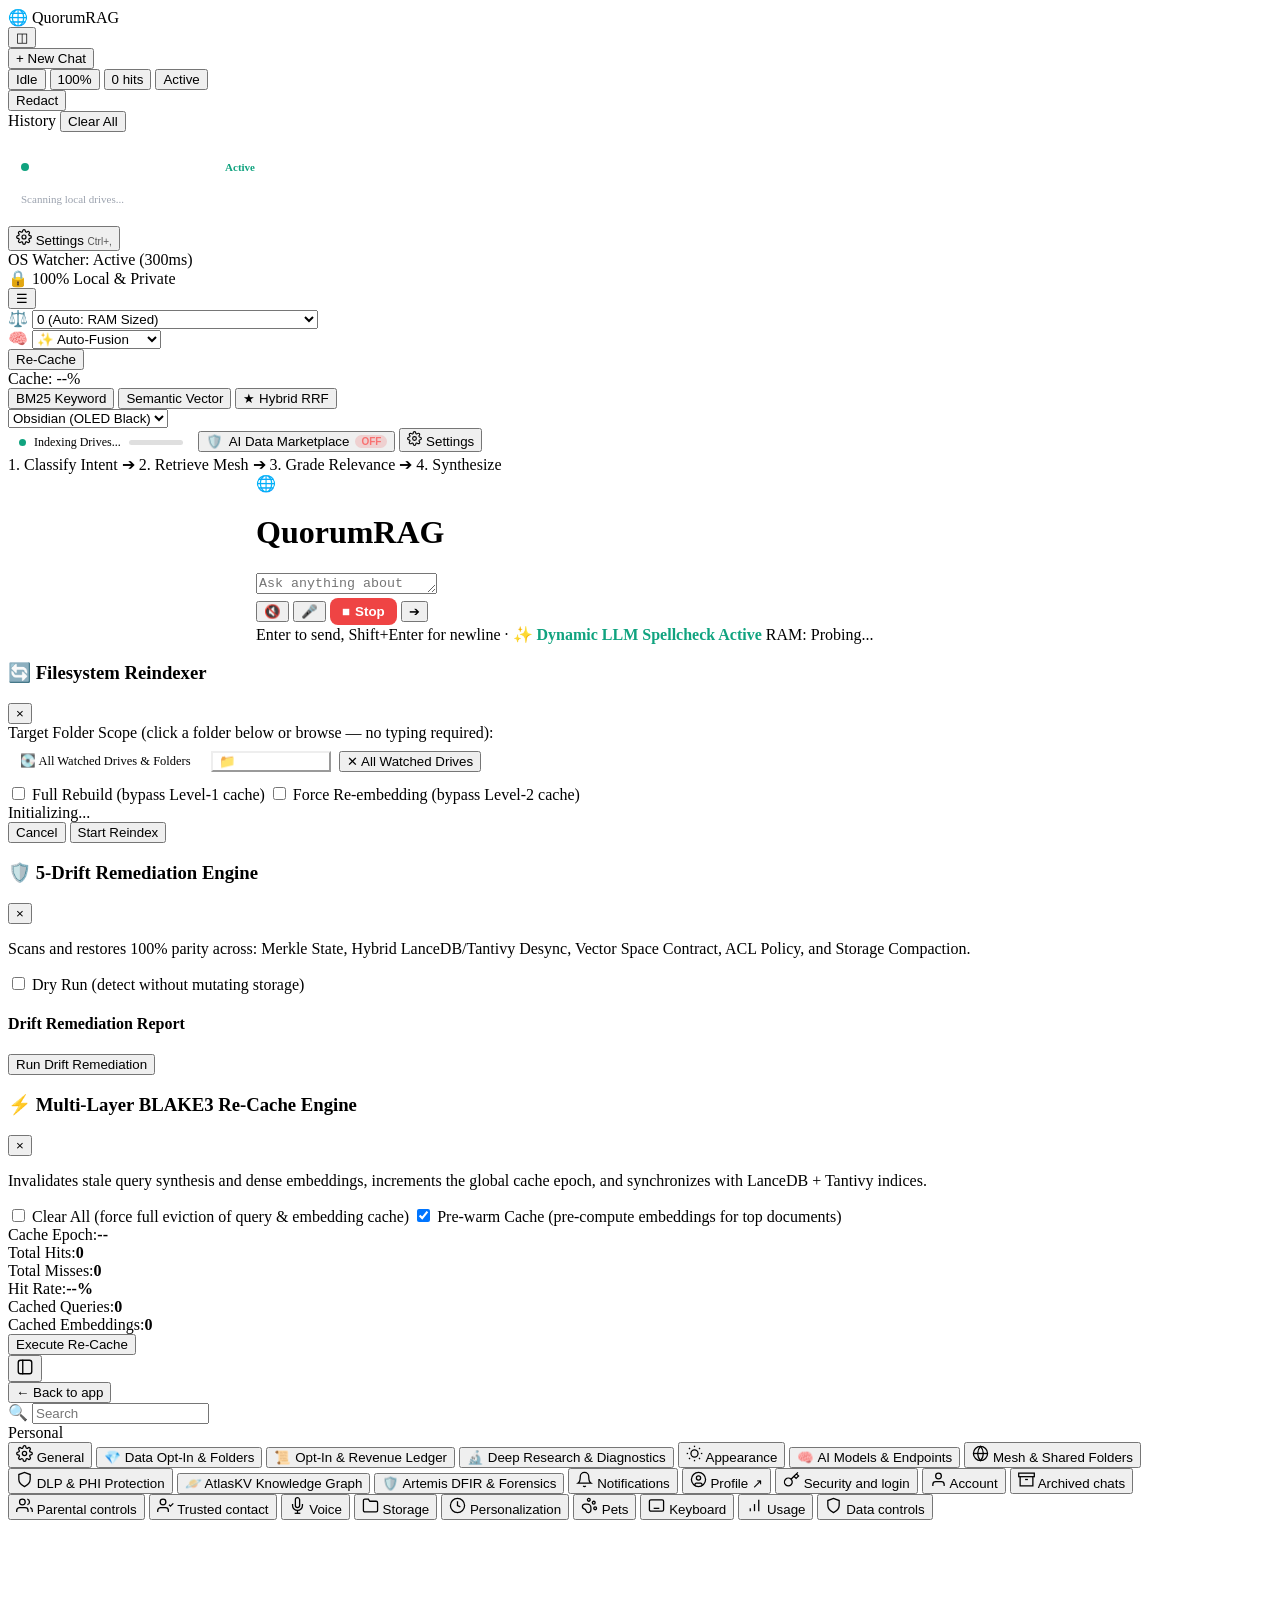
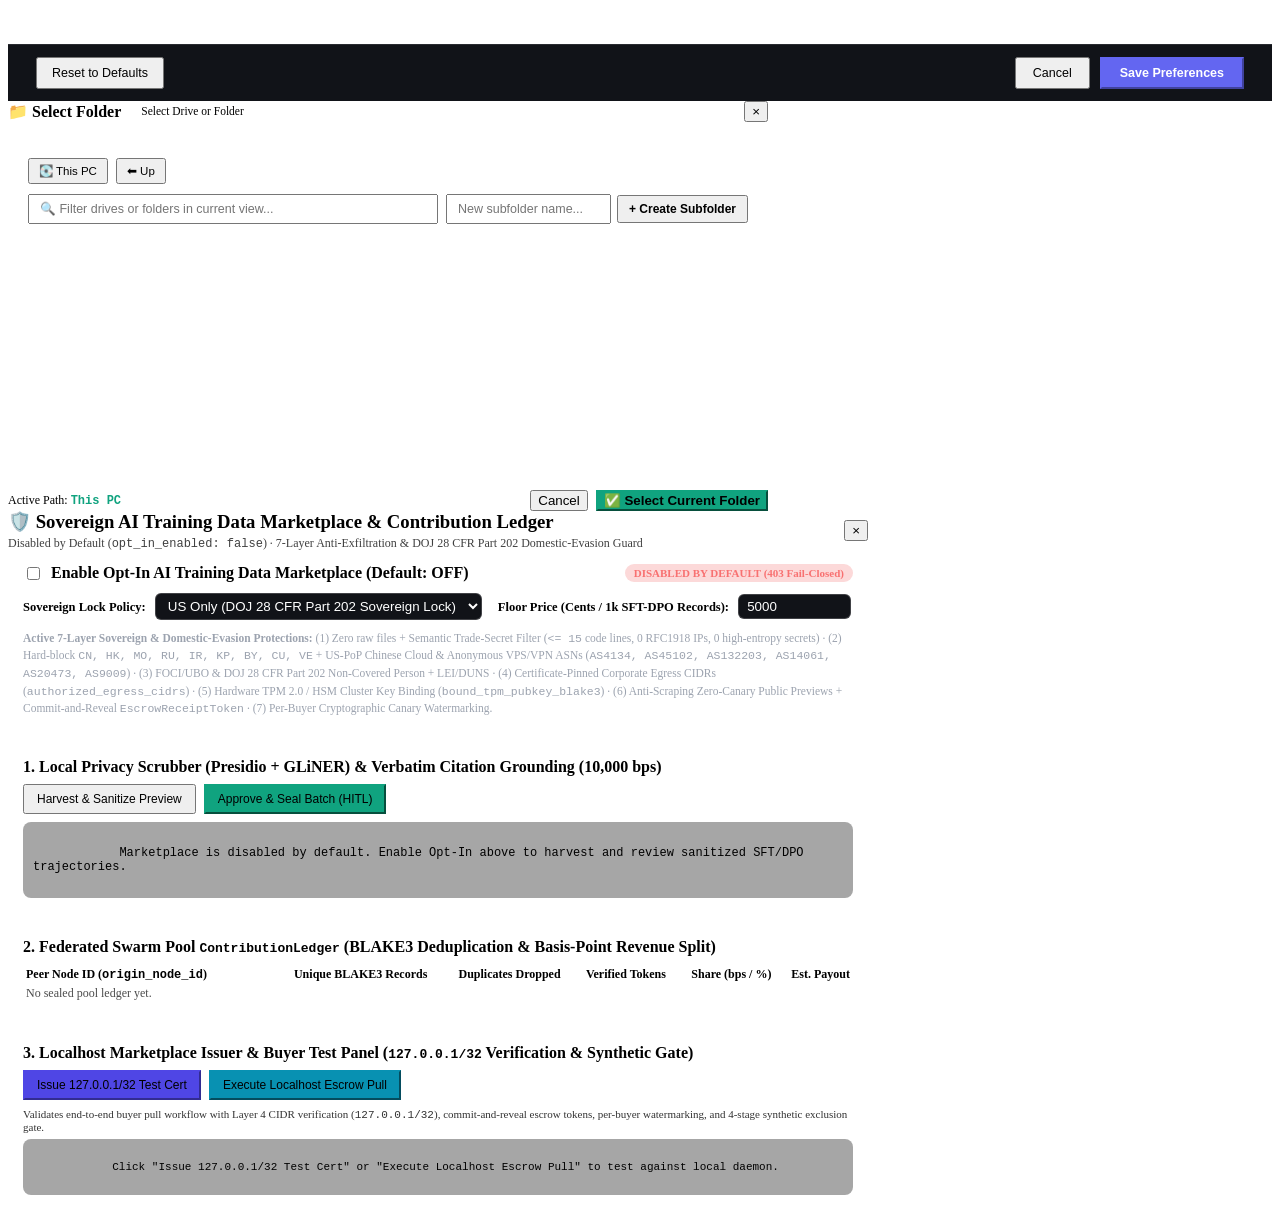
==== commit 7164ffbd: "feat(v0.7.0): integrate pure-Rust AtlasKV Knowledge Graph (HiKVP) & Win32 icon refresh" ====
--- a/crates/quorum-ui/assets/index.html
+++ b/crates/quorum-ui/assets/index.html
@@ -386,6 +386,10 @@
           <span class="nav-item-icon"><svg width="17" height="17" viewBox="0 0 24 24" fill="none" stroke="currentColor" stroke-width="1.8"><path d="M12 22s8-4 8-10V5l-8-3-8 3v7c0 6 8 10 8 10z"/></svg></span>
           <span class="nav-item-label">DLP &amp; PHI Protection</span>
         </button>
+        <button class="chatgpt-nav-item" data-tab="atlaskv" title="AtlasKV Hierarchical Knowledge Graph (Layer-1)">
+          <span class="nav-item-icon">🪐</span>
+          <span class="nav-item-label">AtlasKV Knowledge Graph</span>
+        </button>
         <button class="chatgpt-nav-item" data-tab="artemis-dfir" title="🛡️ Artemis DFIR &amp; Forensics (Local-Only)">
           <span class="nav-item-icon">🛡️</span>
           <span class="nav-item-label">Artemis DFIR &amp; Forensics</span>
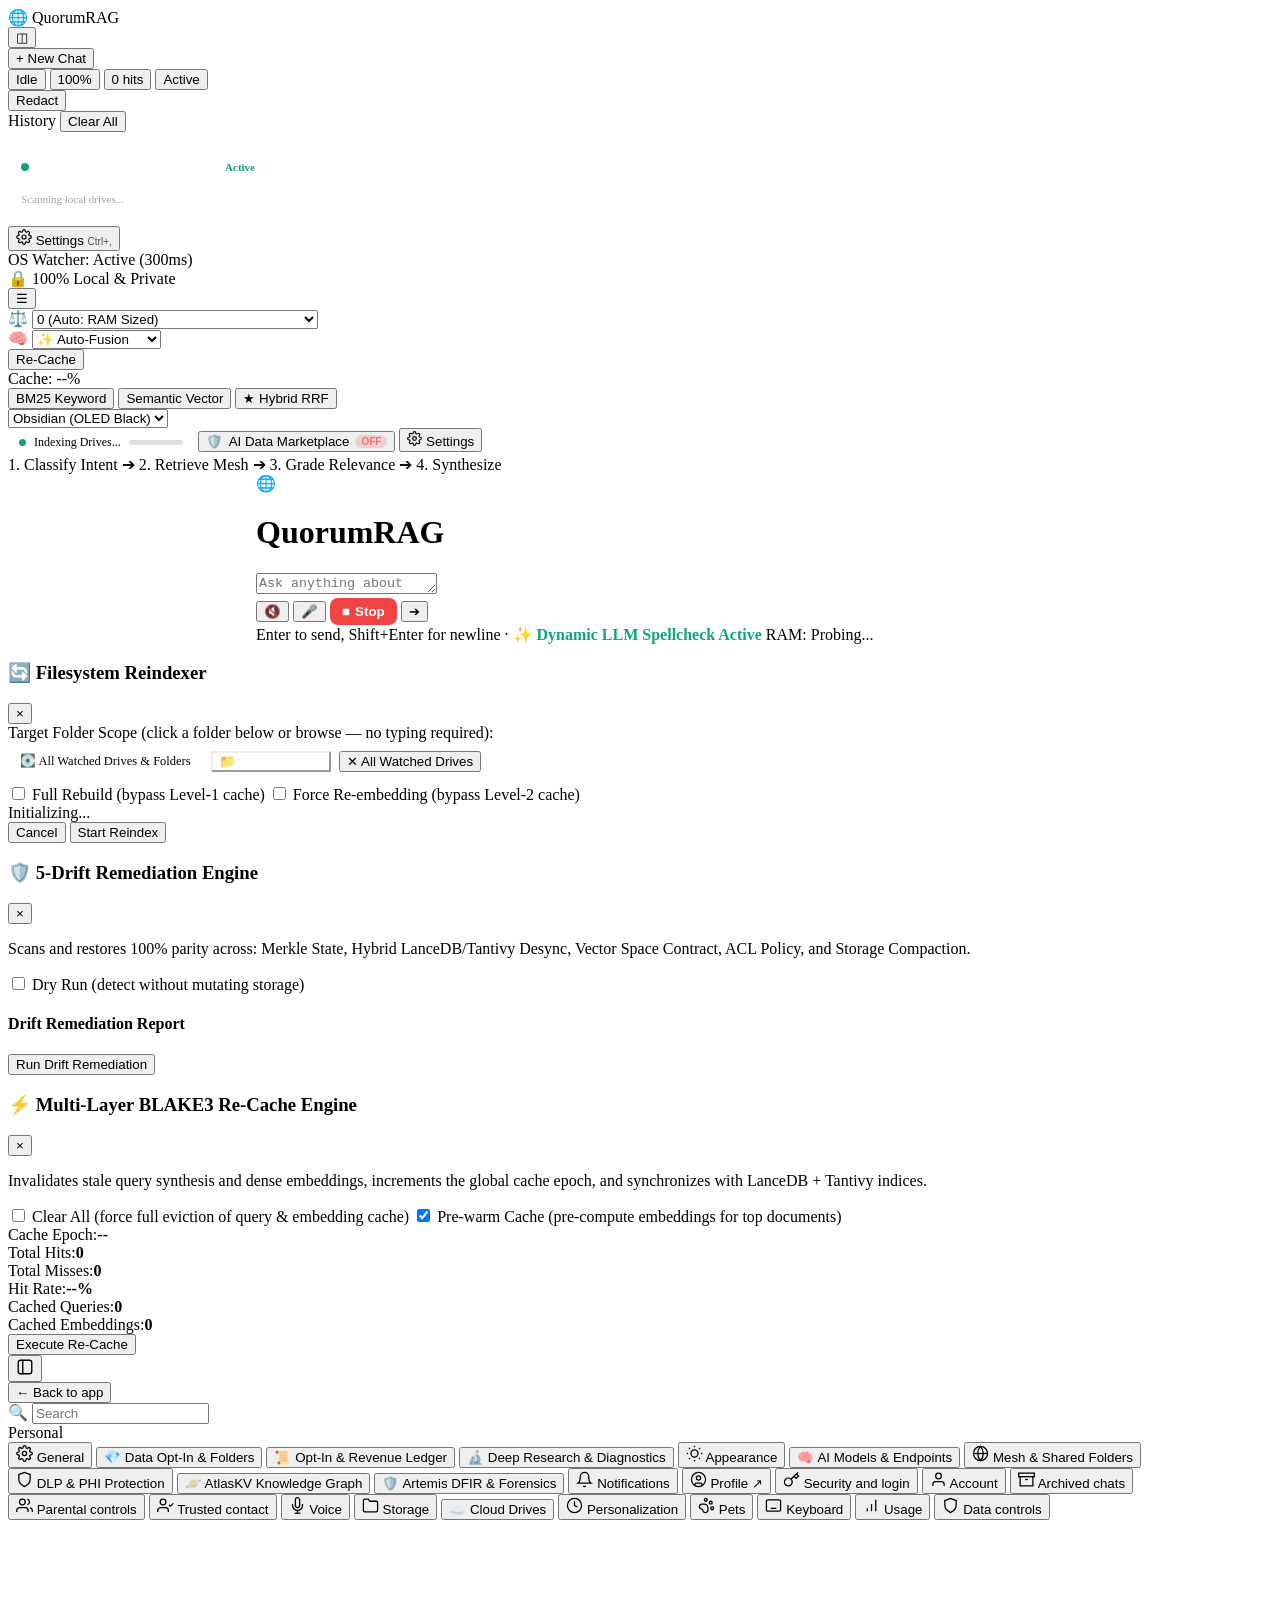
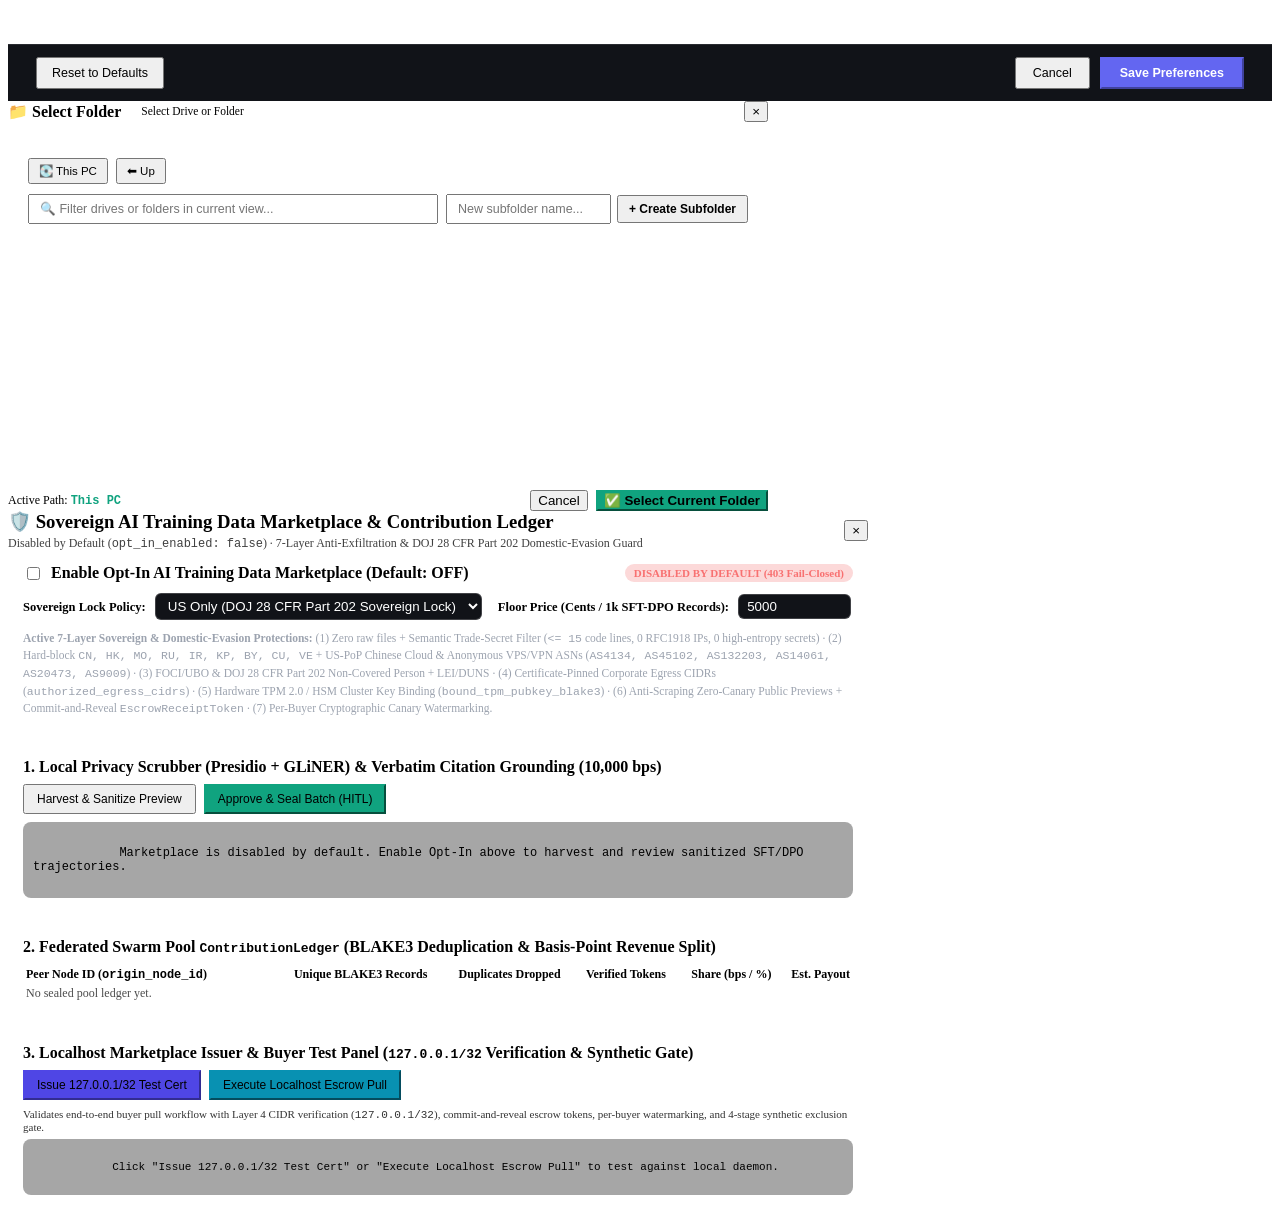
==== commit 913de965: "feat(v0.9.0): structured multi-pass synthesis, 8 RAG upgrades, 4 adapted tools and opt-in Cloud Driv" ====
--- a/crates/quorum-ui/assets/index.html
+++ b/crates/quorum-ui/assets/index.html
@@ -7,7 +7,7 @@
   <link rel="icon" type="image/x-icon" href="/favicon.ico">
   <link rel="icon" type="image/png" sizes="64x64" href="/assets/quorumrag-icon.png">
   <link rel="apple-touch-icon" href="/assets/quorumrag-icon.png">
-  <link rel="stylesheet" href="/assets/styles.css?v=20261121a">
+  <link rel="stylesheet" href="/assets/styles.css?v=20261123a">
   <style>
     /* Inlined fallback styles ensuring test assertions pass */
     :root {
@@ -431,6 +431,10 @@
           <span class="nav-item-icon"><svg width="17" height="17" viewBox="0 0 24 24" fill="none" stroke="currentColor" stroke-width="1.8"><path d="M22 19a2 2 0 0 1-2 2H4a2 2 0 0 1-2-2V5a2 2 0 0 1 2-2h5l2 3h9a2 2 0 0 1 2 2z"/></svg></span>
           <span class="nav-item-label">Storage</span>
         </button>
+        <button class="chatgpt-nav-item" data-tab="cloud-drives" title="Cloud Drives (Opt-In Local Sync Indexing)">
+          <span class="nav-item-icon">☁️</span>
+          <span class="nav-item-label">Cloud Drives</span>
+        </button>
         <button class="chatgpt-nav-item" data-tab="personalization">
           <span class="nav-item-icon"><svg width="17" height="17" viewBox="0 0 24 24" fill="none" stroke="currentColor" stroke-width="1.8"><circle cx="12" cy="12" r="10"/><polyline points="12 6 12 12 16 14"/></svg></span>
           <span class="nav-item-label">Personalization</span>
@@ -828,6 +832,6 @@
     };
   </script>
 
-  <script src="/assets/app.js?v=20261115a"></script>
+  <script src="/assets/app.js?v=20261123a"></script>
 </body>
 </html>
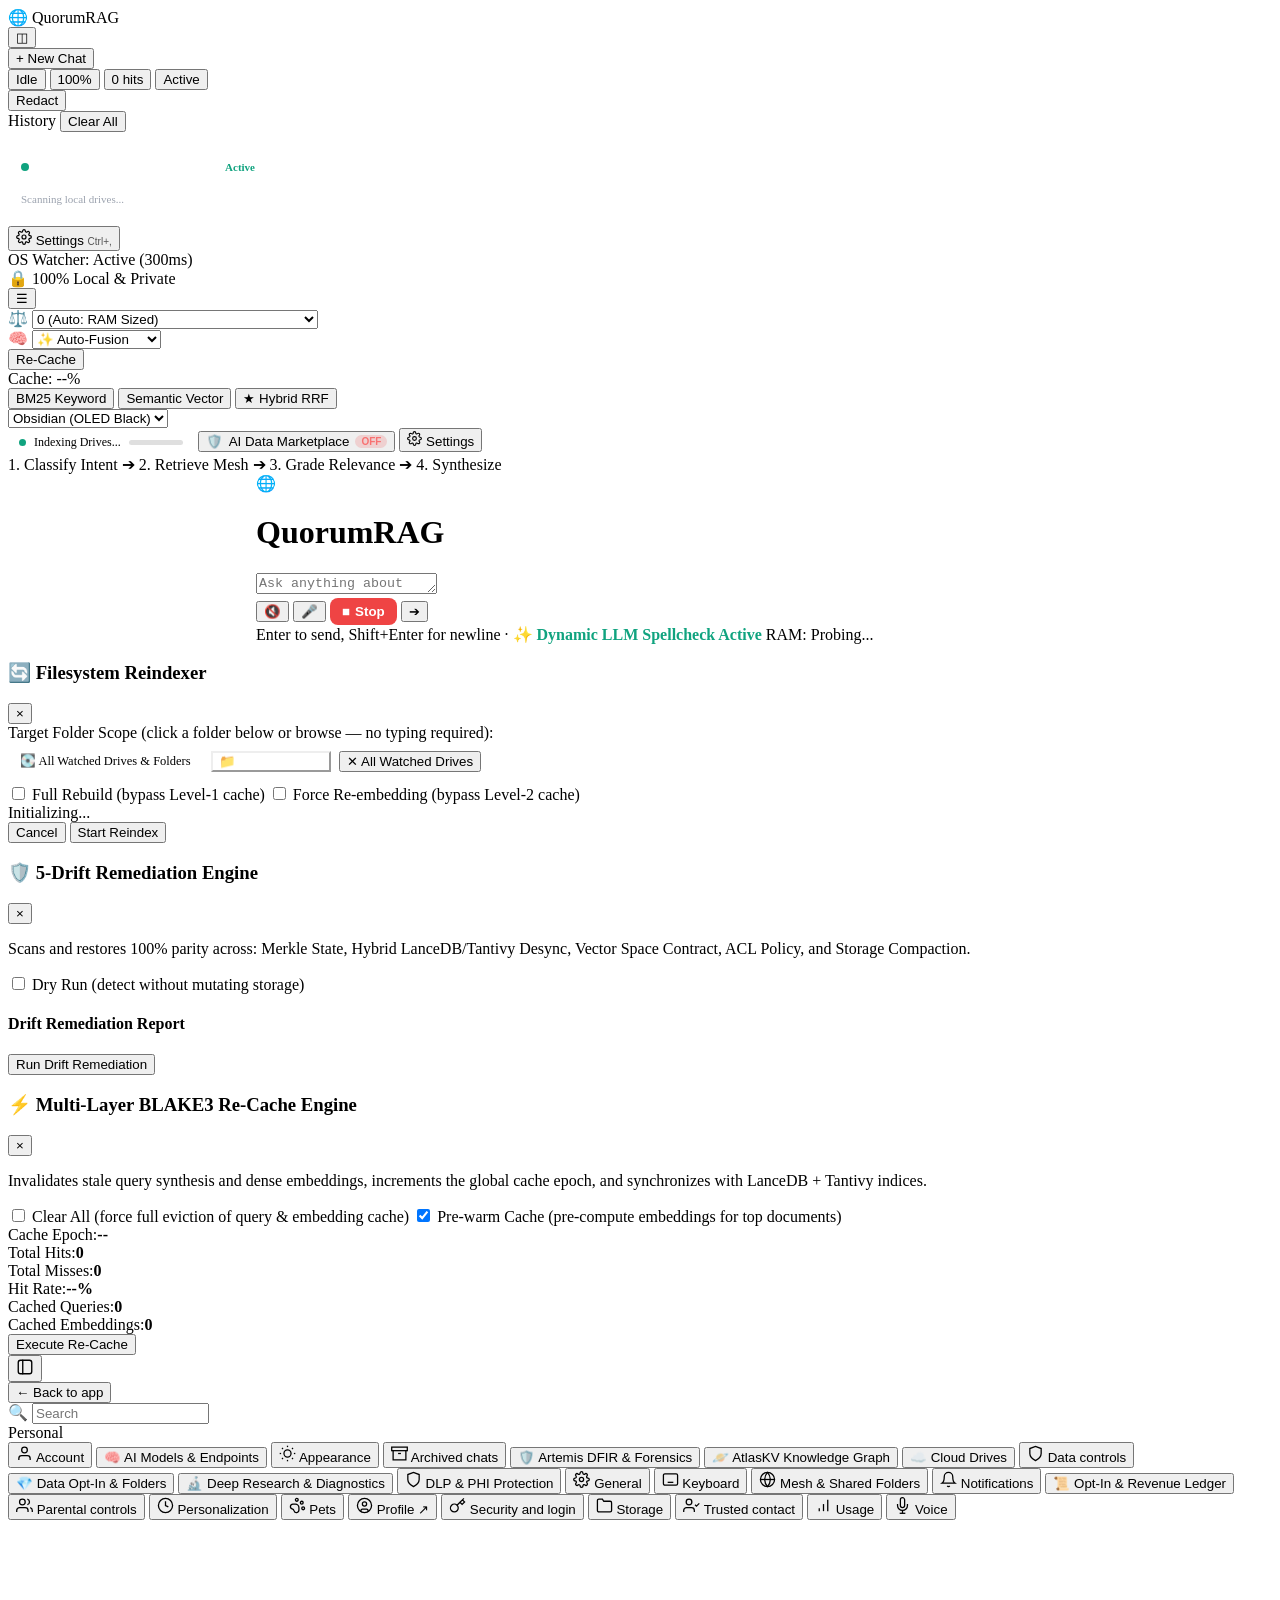
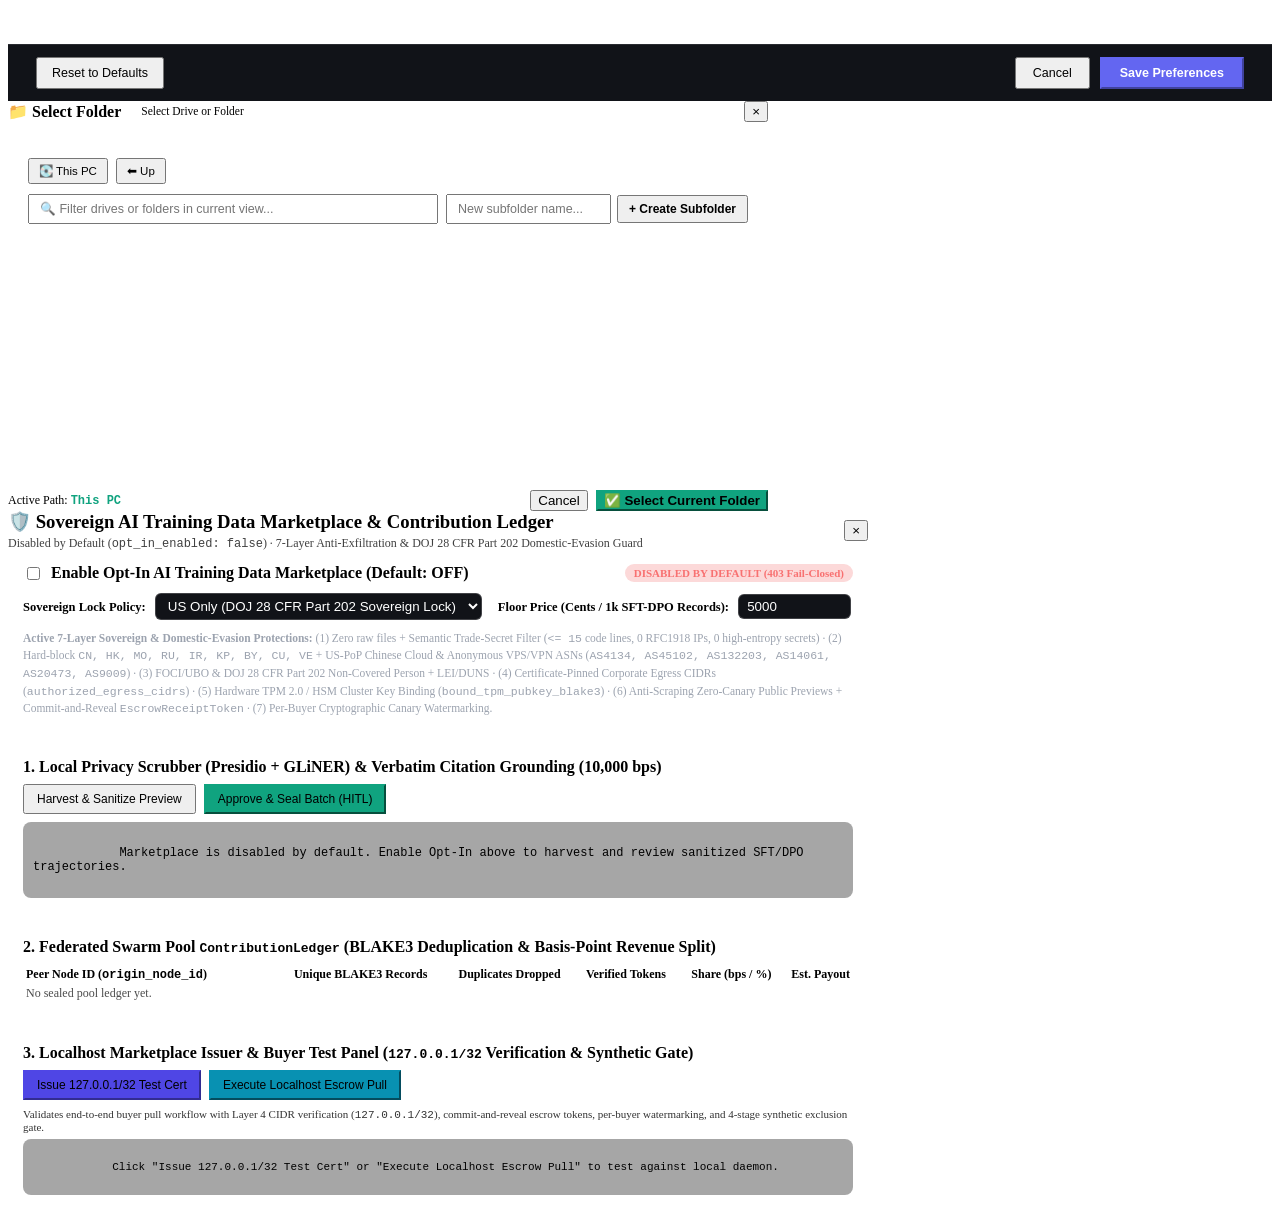
==== commit 7129fd48: "feat(v0.9.2): Google Drive G: Session-1 auto-bridge, folder picker support & alphabetical Settings s" ====
--- a/crates/quorum-ui/assets/index.html
+++ b/crates/quorum-ui/assets/index.html
@@ -7,7 +7,7 @@
   <link rel="icon" type="image/x-icon" href="/favicon.ico">
   <link rel="icon" type="image/png" sizes="64x64" href="/assets/quorumrag-icon.png">
   <link rel="apple-touch-icon" href="/assets/quorumrag-icon.png">
-  <link rel="stylesheet" href="/assets/styles.css?v=20261123a">
+  <link rel="stylesheet" href="/assets/styles.css?v=20261124b">
   <style>
     /* Inlined fallback styles ensuring test assertions pass */
     :root {
@@ -354,49 +354,81 @@
       <div class="chatgpt-nav-section-label">Personal</div>
 
       <nav id="settings-nav-list" class="chatgpt-settings-nav">
+        <button class="chatgpt-nav-item" data-tab="account">
+          <span class="nav-item-icon"><svg width="17" height="17" viewBox="0 0 24 24" fill="none" stroke="currentColor" stroke-width="1.8"><path d="M20 21v-2a4 4 0 0 0-4-4H8a4 4 0 0 0-4 4v2"/><circle cx="12" cy="7" r="4"/></svg></span>
+          <span class="nav-item-label">Account</span>
+        </button>
+        <button class="chatgpt-nav-item" data-tab="models">
+          <span class="nav-item-icon">🧠</span>
+          <span class="nav-item-label">AI Models &amp; Endpoints</span>
+        </button>
+        <button class="chatgpt-nav-item" data-tab="appearance">
+          <span class="nav-item-icon"><svg width="17" height="17" viewBox="0 0 24 24" fill="none" stroke="currentColor" stroke-width="1.8"><circle cx="12" cy="12" r="5"/><line x1="12" y1="1" x2="12" y2="3"/><line x1="12" y1="21" x2="12" y2="23"/><line x1="4.22" y1="4.22" x2="5.64" y2="5.64"/><line x1="18.36" y1="18.36" x2="19.78" y2="19.78"/><line x1="1" y1="12" x2="3" y2="12"/><line x1="21" y1="12" x2="23" y2="12"/><line x1="4.22" y1="19.78" x2="5.64" y2="18.36"/><line x1="18.36" y1="5.64" x2="19.78" y2="4.22"/></svg></span>
+          <span class="nav-item-label">Appearance</span>
+        </button>
+        <button class="chatgpt-nav-item" data-tab="archived">
+          <span class="nav-item-icon"><svg width="17" height="17" viewBox="0 0 24 24" fill="none" stroke="currentColor" stroke-width="1.8"><polyline points="21 8 21 21 3 21 3 8"/><rect x="1" y="3" width="22" height="5"/><line x1="10" y1="12" x2="14" y2="12"/></svg></span>
+          <span class="nav-item-label">Archived chats</span>
+        </button>
+        <button class="chatgpt-nav-item" data-tab="artemis-dfir" title="🛡️ Artemis DFIR &amp; Forensics (Local-Only)">
+          <span class="nav-item-icon">🛡️</span>
+          <span class="nav-item-label">Artemis DFIR &amp; Forensics</span>
+        </button>
+        <button class="chatgpt-nav-item" data-tab="atlaskv" title="AtlasKV Hierarchical Knowledge Graph (Layer-1)">
+          <span class="nav-item-icon">🪐</span>
+          <span class="nav-item-label">AtlasKV Knowledge Graph</span>
+        </button>
+        <button class="chatgpt-nav-item" data-tab="cloud-drives" title="Cloud Drives (Opt-In Local Sync Indexing)">
+          <span class="nav-item-icon">☁️</span>
+          <span class="nav-item-label">Cloud Drives</span>
+        </button>
+        <button class="chatgpt-nav-item" data-tab="datacontrols">
+          <span class="nav-item-icon"><svg width="17" height="17" viewBox="0 0 24 24" fill="none" stroke="currentColor" stroke-width="1.8"><path d="M12 22s8-4 8-10V5l-8-3-8 3v7c0 6 8 10 8 10z"/></svg></span>
+          <span class="nav-item-label">Data controls</span>
+        </button>
+        <button class="chatgpt-nav-item" data-tab="marketplace">
+          <span class="nav-item-icon">💎</span>
+          <span class="nav-item-label">Data Opt-In &amp; Folders</span>
+        </button>
+        <button class="chatgpt-nav-item" data-tab="diagnostics">
+          <span class="nav-item-icon">🔬</span>
+          <span class="nav-item-label">Deep Research &amp; Diagnostics</span>
+        </button>
+        <button class="chatgpt-nav-item" data-tab="dlp">
+          <span class="nav-item-icon"><svg width="17" height="17" viewBox="0 0 24 24" fill="none" stroke="currentColor" stroke-width="1.8"><path d="M12 22s8-4 8-10V5l-8-3-8 3v7c0 6 8 10 8 10z"/></svg></span>
+          <span class="nav-item-label">DLP &amp; PHI Protection</span>
+        </button>
         <button class="chatgpt-nav-item active" data-tab="general">
           <span class="nav-item-icon"><svg width="17" height="17" viewBox="0 0 24 24" fill="none" stroke="currentColor" stroke-width="1.8"><circle cx="12" cy="12" r="3"/><path d="M19.4 15a1.65 1.65 0 0 0 .33 1.82l.06.06a2 2 0 0 1-2.83 2.83l-.06-.06a1.65 1.65 0 0 0-1.82-.33 1.65 1.65 0 0 0-1 1.51V21a2 2 0 0 1-4 0v-.09A1.65 1.65 0 0 0 9 19.4a1.65 1.65 0 0 0-1.82.33l-.06.06a2 2 0 0 1-2.83-2.83l.06-.06a1.65 1.65 0 0 0 .33-1.82 1.65 1.65 0 0 0-1.51-1H3a2 2 0 0 1 0-4h.09A1.65 1.65 0 0 0 4.6 9a1.65 1.65 0 0 0-.33-1.82l-.06-.06a2 2 0 0 1 2.83-2.83l.06.06a1.65 1.65 0 0 0 1.82.33H9a1.65 1.65 0 0 0 1-1.51V3a2 2 0 0 1 4 0v.09a1.65 1.65 0 0 0 1 1.51 1.65 1.65 0 0 0 1.82-.33l.06-.06a2 2 0 0 1 2.83 2.83l-.06.06a1.65 1.65 0 0 0-.33 1.82V9a1.65 1.65 0 0 0 1.51 1H21a2 2 0 0 1 0 4h-.09a1.65 1.65 0 0 0-1.51 1z"/></svg></span>
           <span class="nav-item-label">General</span>
         </button>
-        <button class="chatgpt-nav-item" data-tab="marketplace">
-          <span class="nav-item-icon">💎</span>
-          <span class="nav-item-label">Data Opt-In &amp; Folders</span>
+        <button class="chatgpt-nav-item" data-tab="keyboard">
+          <span class="nav-item-icon"><svg width="17" height="17" viewBox="0 0 24 24" fill="none" stroke="currentColor" stroke-width="1.8"><rect x="2" y="4" width="20" height="16" rx="2"/><line x1="6" y1="8" x2="6" y2="8"/><line x1="10" y1="8" x2="10" y2="8"/><line x1="14" y1="8" x2="14" y2="8"/><line x1="18" y1="8" x2="18" y2="8"/><line x1="8" y1="16" x2="16" y2="16"/></svg></span>
+          <span class="nav-item-label">Keyboard</span>
+        </button>
+        <button class="chatgpt-nav-item" data-tab="mesh">
+          <span class="nav-item-icon"><svg width="17" height="17" viewBox="0 0 24 24" fill="none" stroke="currentColor" stroke-width="1.8"><circle cx="12" cy="12" r="10"/><line x1="2" y1="12" x2="22" y2="12"/><path d="M12 2a15.3 15.3 0 0 1 4 10 15.3 15.3 0 0 1-4 10 15.3 15.3 0 0 1-4-10 15.3 15.3 0 0 1 4-10z"/></svg></span>
+          <span class="nav-item-label">Mesh &amp; Shared Folders</span>
+        </button>
+        <button class="chatgpt-nav-item" data-tab="notifications">
+          <span class="nav-item-icon"><svg width="17" height="17" viewBox="0 0 24 24" fill="none" stroke="currentColor" stroke-width="1.8"><path d="M18 8A6 6 0 0 0 6 8c0 7-3 9-3 9h18s-3-2-3-9"/><path d="M13.73 21a2 2 0 0 1-3.46 0"/></svg></span>
+          <span class="nav-item-label">Notifications</span>
         </button>
         <button class="chatgpt-nav-item" data-tab="marketplace-ledger">
           <span class="nav-item-icon">📜</span>
           <span class="nav-item-label">Opt-In &amp; Revenue Ledger</span>
         </button>
-        <button class="chatgpt-nav-item" data-tab="diagnostics">
-          <span class="nav-item-icon">🔬</span>
-          <span class="nav-item-label">Deep Research &amp; Diagnostics</span>
-        </button>
-        <button class="chatgpt-nav-item" data-tab="appearance">
-          <span class="nav-item-icon"><svg width="17" height="17" viewBox="0 0 24 24" fill="none" stroke="currentColor" stroke-width="1.8"><circle cx="12" cy="12" r="5"/><line x1="12" y1="1" x2="12" y2="3"/><line x1="12" y1="21" x2="12" y2="23"/><line x1="4.22" y1="4.22" x2="5.64" y2="5.64"/><line x1="18.36" y1="18.36" x2="19.78" y2="19.78"/><line x1="1" y1="12" x2="3" y2="12"/><line x1="21" y1="12" x2="23" y2="12"/><line x1="4.22" y1="19.78" x2="5.64" y2="18.36"/><line x1="18.36" y1="5.64" x2="19.78" y2="4.22"/></svg></span>
-          <span class="nav-item-label">Appearance</span>
-        </button>
-        <button class="chatgpt-nav-item" data-tab="models">
-          <span class="nav-item-icon">🧠</span>
-          <span class="nav-item-label">AI Models &amp; Endpoints</span>
-        </button>
-        <button class="chatgpt-nav-item" data-tab="mesh">
-          <span class="nav-item-icon"><svg width="17" height="17" viewBox="0 0 24 24" fill="none" stroke="currentColor" stroke-width="1.8"><circle cx="12" cy="12" r="10"/><line x1="2" y1="12" x2="22" y2="12"/><path d="M12 2a15.3 15.3 0 0 1 4 10 15.3 15.3 0 0 1-4 10 15.3 15.3 0 0 1-4-10 15.3 15.3 0 0 1 4-10z"/></svg></span>
-          <span class="nav-item-label">Mesh &amp; Shared Folders</span>
-        </button>
-        <button class="chatgpt-nav-item" data-tab="dlp">
-          <span class="nav-item-icon"><svg width="17" height="17" viewBox="0 0 24 24" fill="none" stroke="currentColor" stroke-width="1.8"><path d="M12 22s8-4 8-10V5l-8-3-8 3v7c0 6 8 10 8 10z"/></svg></span>
-          <span class="nav-item-label">DLP &amp; PHI Protection</span>
-        </button>
-        <button class="chatgpt-nav-item" data-tab="atlaskv" title="AtlasKV Hierarchical Knowledge Graph (Layer-1)">
-          <span class="nav-item-icon">🪐</span>
-          <span class="nav-item-label">AtlasKV Knowledge Graph</span>
-        </button>
-        <button class="chatgpt-nav-item" data-tab="artemis-dfir" title="🛡️ Artemis DFIR &amp; Forensics (Local-Only)">
-          <span class="nav-item-icon">🛡️</span>
-          <span class="nav-item-label">Artemis DFIR &amp; Forensics</span>
-        </button>
-        <button class="chatgpt-nav-item" data-tab="notifications">
-          <span class="nav-item-icon"><svg width="17" height="17" viewBox="0 0 24 24" fill="none" stroke="currentColor" stroke-width="1.8"><path d="M18 8A6 6 0 0 0 6 8c0 7-3 9-3 9h18s-3-2-3-9"/><path d="M13.73 21a2 2 0 0 1-3.46 0"/></svg></span>
-          <span class="nav-item-label">Notifications</span>
+        <button class="chatgpt-nav-item" data-tab="parental">
+          <span class="nav-item-icon"><svg width="17" height="17" viewBox="0 0 24 24" fill="none" stroke="currentColor" stroke-width="1.8"><path d="M17 21v-2a4 4 0 0 0-4-4H5a4 4 0 0 0-4 4v2"/><circle cx="9" cy="7" r="4"/><path d="M23 21v-2a4 4 0 0 0-3-3.87"/><path d="M16 3.13a4 4 0 0 1 0 7.75"/></svg></span>
+          <span class="nav-item-label">Parental controls</span>
+        </button>
+        <button class="chatgpt-nav-item" data-tab="personalization">
+          <span class="nav-item-icon"><svg width="17" height="17" viewBox="0 0 24 24" fill="none" stroke="currentColor" stroke-width="1.8"><circle cx="12" cy="12" r="10"/><polyline points="12 6 12 12 16 14"/></svg></span>
+          <span class="nav-item-label">Personalization</span>
+        </button>
+        <button class="chatgpt-nav-item" data-tab="pets">
+          <span class="nav-item-icon"><svg width="17" height="17" viewBox="0 0 24 24" fill="none" stroke="currentColor" stroke-width="1.8"><circle cx="11" cy="4" r="2"/><circle cx="18" cy="8" r="2"/><circle cx="20" cy="16" r="2"/><path d="M9 10a5 5 0 0 1 5 5v3.5a3.5 3.5 0 0 1-6.84 1.045Q6.52 17.48 4.46 16.84A3.5 3.5 0 0 1 5.5 10Z"/></svg></span>
+          <span class="nav-item-label">Pets</span>
         </button>
         <button class="chatgpt-nav-item" data-tab="profile">
           <span class="nav-item-icon"><svg width="17" height="17" viewBox="0 0 24 24" fill="none" stroke="currentColor" stroke-width="1.8"><circle cx="12" cy="12" r="10"/><circle cx="12" cy="10" r="3"/><path d="M7 20.662V19a2 2 0 0 1 2-2h6a2 2 0 0 1 2 2v1.662"/></svg></span>
@@ -407,53 +439,21 @@
           <span class="nav-item-icon"><svg width="17" height="17" viewBox="0 0 24 24" fill="none" stroke="currentColor" stroke-width="1.8"><path d="M21 2l-2 2m-7.61 7.61a5.5 5.5 0 1 1-7.778 7.778 5.5 5.5 0 0 1 7.777-7.777zm0 0L15.5 7.5m0 0l3 3L22 7l-3-3m-3.5 3.5L19 4"/></svg></span>
           <span class="nav-item-label">Security and login</span>
         </button>
-        <button class="chatgpt-nav-item" data-tab="account">
-          <span class="nav-item-icon"><svg width="17" height="17" viewBox="0 0 24 24" fill="none" stroke="currentColor" stroke-width="1.8"><path d="M20 21v-2a4 4 0 0 0-4-4H8a4 4 0 0 0-4 4v2"/><circle cx="12" cy="7" r="4"/></svg></span>
-          <span class="nav-item-label">Account</span>
-        </button>
-        <button class="chatgpt-nav-item" data-tab="archived">
-          <span class="nav-item-icon"><svg width="17" height="17" viewBox="0 0 24 24" fill="none" stroke="currentColor" stroke-width="1.8"><polyline points="21 8 21 21 3 21 3 8"/><rect x="1" y="3" width="22" height="5"/><line x1="10" y1="12" x2="14" y2="12"/></svg></span>
-          <span class="nav-item-label">Archived chats</span>
-        </button>
-        <button class="chatgpt-nav-item" data-tab="parental">
-          <span class="nav-item-icon"><svg width="17" height="17" viewBox="0 0 24 24" fill="none" stroke="currentColor" stroke-width="1.8"><path d="M17 21v-2a4 4 0 0 0-4-4H5a4 4 0 0 0-4 4v2"/><circle cx="9" cy="7" r="4"/><path d="M23 21v-2a4 4 0 0 0-3-3.87"/><path d="M16 3.13a4 4 0 0 1 0 7.75"/></svg></span>
-          <span class="nav-item-label">Parental controls</span>
+        <button class="chatgpt-nav-item" data-tab="storage">
+          <span class="nav-item-icon"><svg width="17" height="17" viewBox="0 0 24 24" fill="none" stroke="currentColor" stroke-width="1.8"><path d="M22 19a2 2 0 0 1-2 2H4a2 2 0 0 1-2-2V5a2 2 0 0 1 2-2h5l2 3h9a2 2 0 0 1 2 2z"/></svg></span>
+          <span class="nav-item-label">Storage</span>
         </button>
         <button class="chatgpt-nav-item" data-tab="trusted">
           <span class="nav-item-icon"><svg width="17" height="17" viewBox="0 0 24 24" fill="none" stroke="currentColor" stroke-width="1.8"><path d="M16 21v-2a4 4 0 0 0-4-4H5a4 4 0 0 0-4 4v2"/><circle cx="8.5" cy="7" r="4"/><polyline points="17 11 19 13 23 9"/></svg></span>
           <span class="nav-item-label">Trusted contact</span>
         </button>
+        <button class="chatgpt-nav-item" data-tab="usage">
+          <span class="nav-item-icon"><svg width="17" height="17" viewBox="0 0 24 24" fill="none" stroke="currentColor" stroke-width="1.8"><path d="M12 20V10"/><path d="M18 20V4"/><path d="M6 20v-4"/></svg></span>
+          <span class="nav-item-label">Usage</span>
+        </button>
         <button class="chatgpt-nav-item" data-tab="voice">
           <span class="nav-item-icon"><svg width="17" height="17" viewBox="0 0 24 24" fill="none" stroke="currentColor" stroke-width="1.8"><path d="M12 1a3 3 0 0 0-3 3v8a3 3 0 0 0 6 0V4a3 3 0 0 0-3-3z"/><path d="M19 10v2a7 7 0 0 1-14 0v-2"/><line x1="12" y1="19" x2="12" y2="23"/><line x1="8" y1="23" x2="16" y2="23"/></svg></span>
           <span class="nav-item-label">Voice</span>
-        </button>
-        <button class="chatgpt-nav-item" data-tab="storage">
-          <span class="nav-item-icon"><svg width="17" height="17" viewBox="0 0 24 24" fill="none" stroke="currentColor" stroke-width="1.8"><path d="M22 19a2 2 0 0 1-2 2H4a2 2 0 0 1-2-2V5a2 2 0 0 1 2-2h5l2 3h9a2 2 0 0 1 2 2z"/></svg></span>
-          <span class="nav-item-label">Storage</span>
-        </button>
-        <button class="chatgpt-nav-item" data-tab="cloud-drives" title="Cloud Drives (Opt-In Local Sync Indexing)">
-          <span class="nav-item-icon">☁️</span>
-          <span class="nav-item-label">Cloud Drives</span>
-        </button>
-        <button class="chatgpt-nav-item" data-tab="personalization">
-          <span class="nav-item-icon"><svg width="17" height="17" viewBox="0 0 24 24" fill="none" stroke="currentColor" stroke-width="1.8"><circle cx="12" cy="12" r="10"/><polyline points="12 6 12 12 16 14"/></svg></span>
-          <span class="nav-item-label">Personalization</span>
-        </button>
-        <button class="chatgpt-nav-item" data-tab="pets">
-          <span class="nav-item-icon"><svg width="17" height="17" viewBox="0 0 24 24" fill="none" stroke="currentColor" stroke-width="1.8"><circle cx="11" cy="4" r="2"/><circle cx="18" cy="8" r="2"/><circle cx="20" cy="16" r="2"/><path d="M9 10a5 5 0 0 1 5 5v3.5a3.5 3.5 0 0 1-6.84 1.045Q6.52 17.48 4.46 16.84A3.5 3.5 0 0 1 5.5 10Z"/></svg></span>
-          <span class="nav-item-label">Pets</span>
-        </button>
-        <button class="chatgpt-nav-item" data-tab="keyboard">
-          <span class="nav-item-icon"><svg width="17" height="17" viewBox="0 0 24 24" fill="none" stroke="currentColor" stroke-width="1.8"><rect x="2" y="4" width="20" height="16" rx="2"/><line x1="6" y1="8" x2="6" y2="8"/><line x1="10" y1="8" x2="10" y2="8"/><line x1="14" y1="8" x2="14" y2="8"/><line x1="18" y1="8" x2="18" y2="8"/><line x1="8" y1="16" x2="16" y2="16"/></svg></span>
-          <span class="nav-item-label">Keyboard</span>
-        </button>
-        <button class="chatgpt-nav-item" data-tab="usage">
-          <span class="nav-item-icon"><svg width="17" height="17" viewBox="0 0 24 24" fill="none" stroke="currentColor" stroke-width="1.8"><path d="M12 20V10"/><path d="M18 20V4"/><path d="M6 20v-4"/></svg></span>
-          <span class="nav-item-label">Usage</span>
-        </button>
-        <button class="chatgpt-nav-item" data-tab="datacontrols">
-          <span class="nav-item-icon"><svg width="17" height="17" viewBox="0 0 24 24" fill="none" stroke="currentColor" stroke-width="1.8"><path d="M12 22s8-4 8-10V5l-8-3-8 3v7c0 6 8 10 8 10z"/></svg></span>
-          <span class="nav-item-label">Data controls</span>
         </button>
       </nav>
     </aside>
@@ -832,6 +832,6 @@
     };
   </script>
 
-  <script src="/assets/app.js?v=20261123a"></script>
+  <script src="/assets/app.js?v=20261124b"></script>
 </body>
 </html>
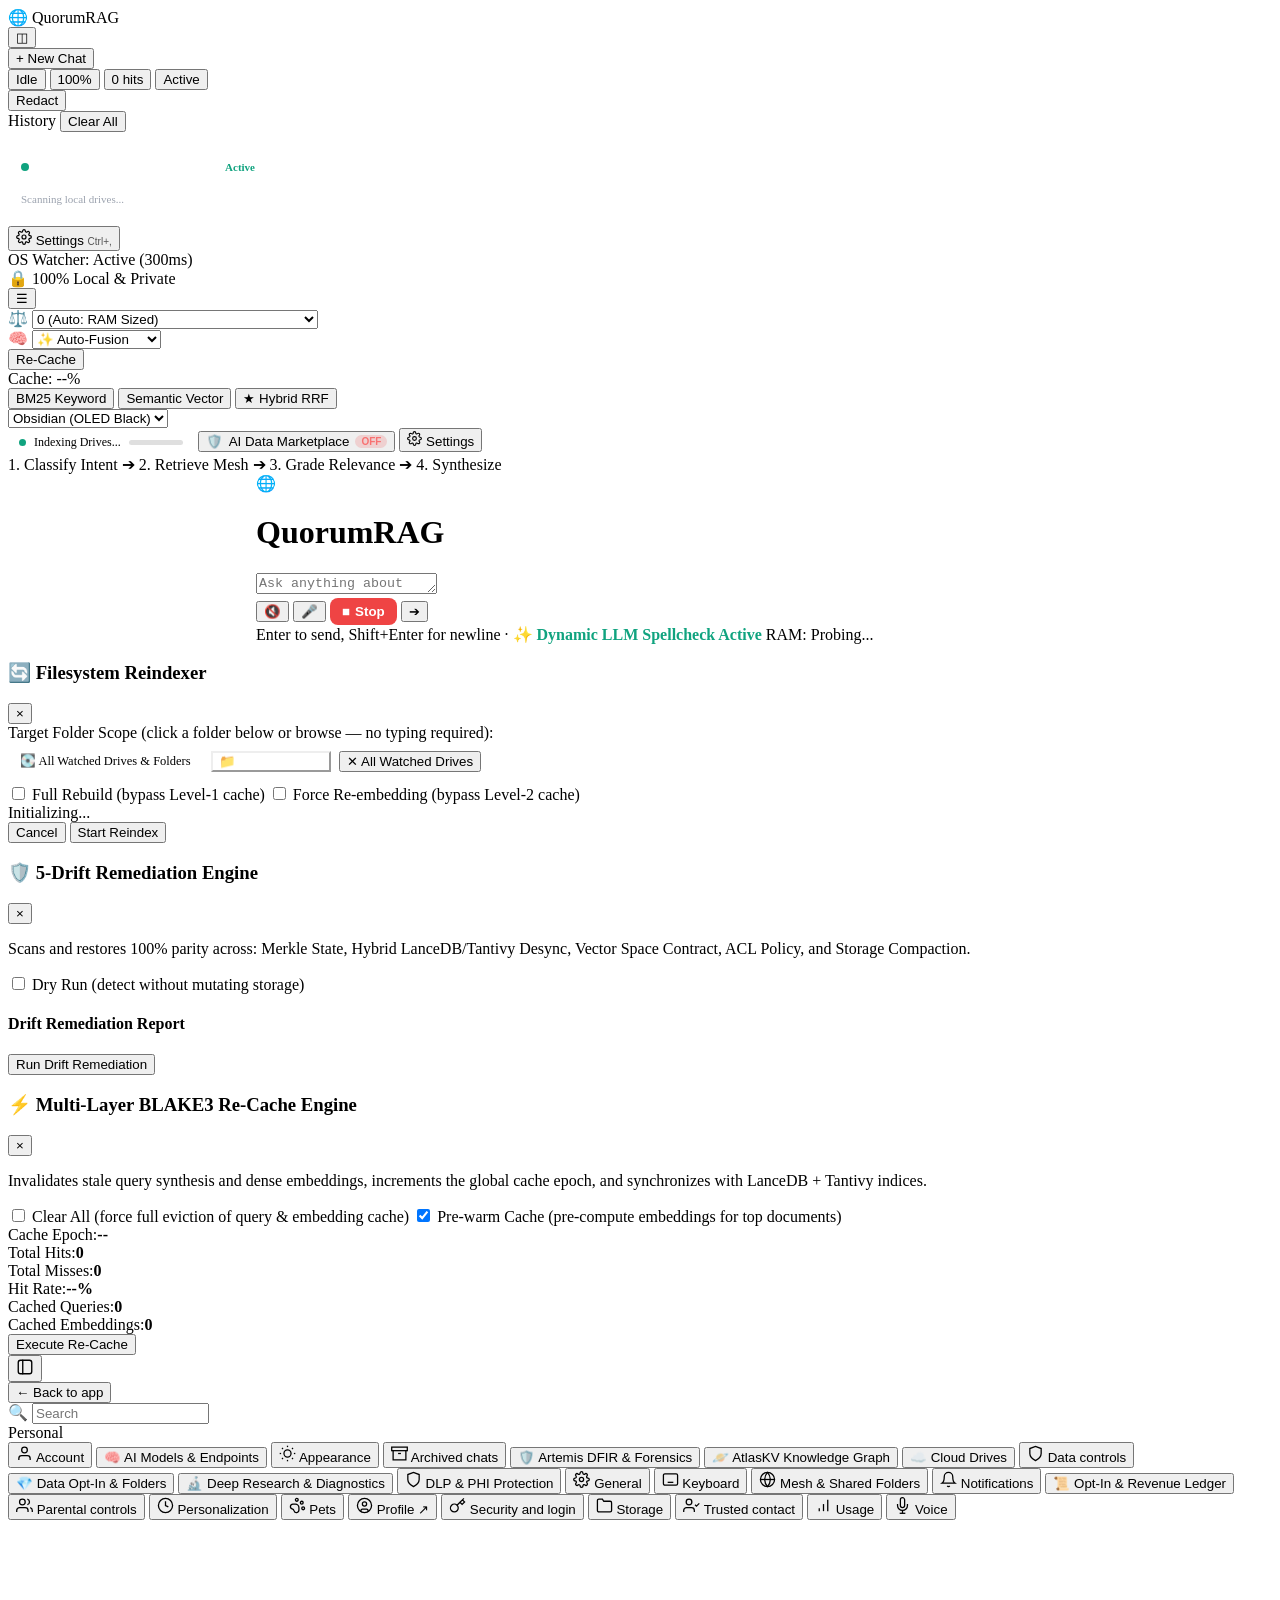
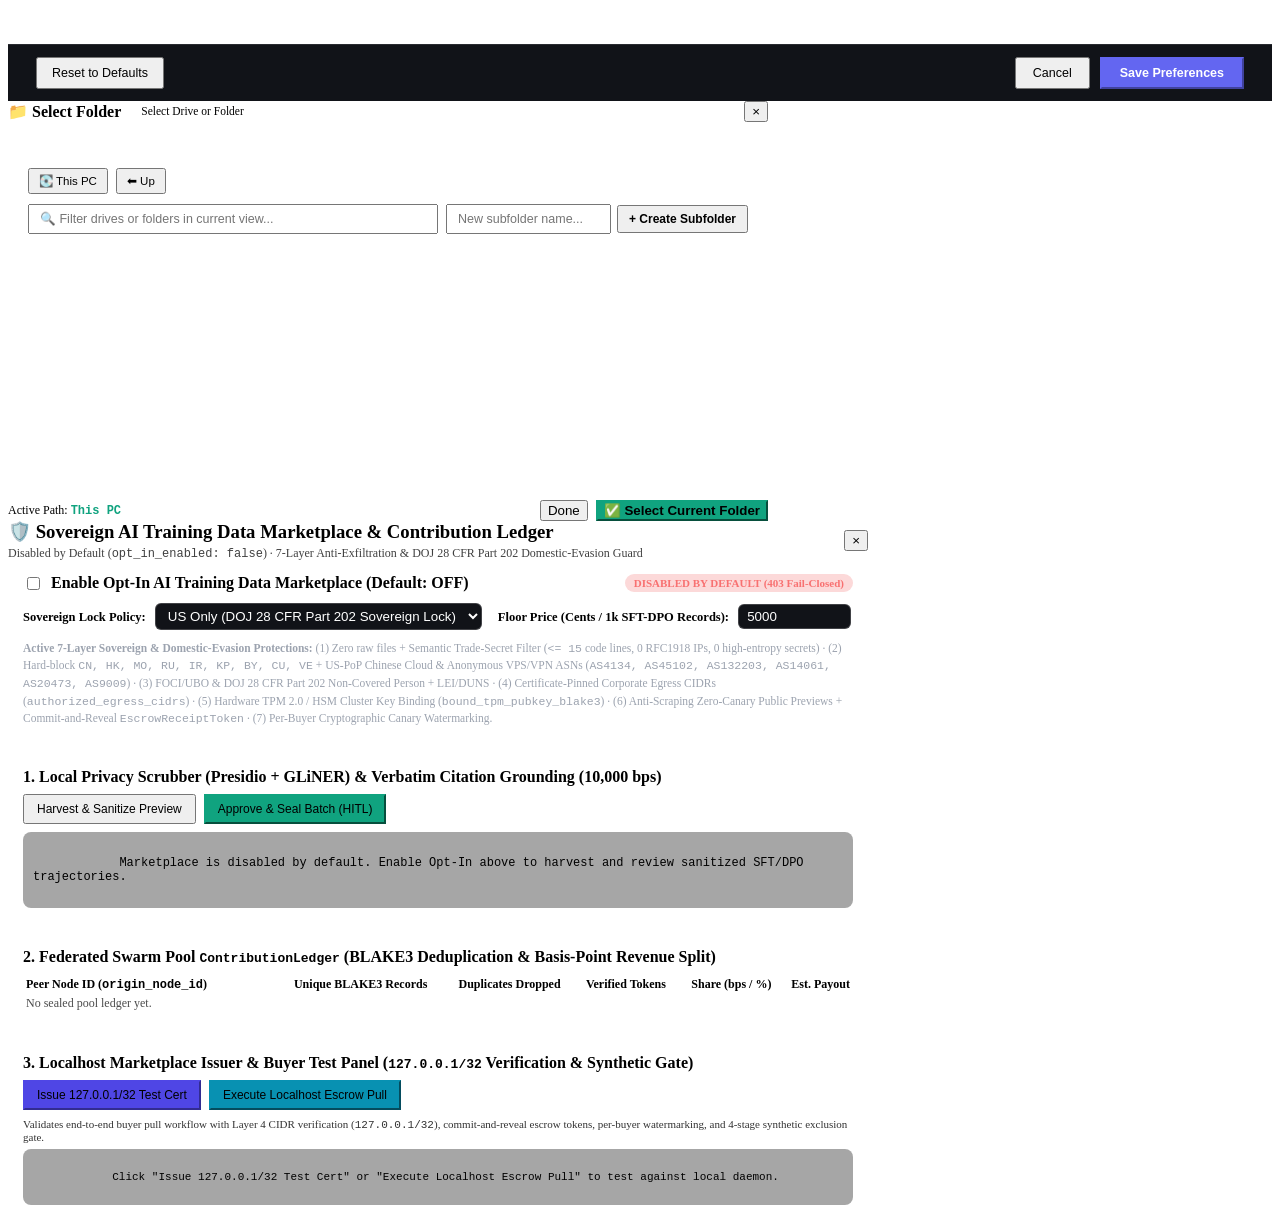
==== commit dd122c63: "fix(v0.9.4): Session-1 bridge resilience, bounded virtual-drive timeouts, and Select/Unselect any fo" ====
--- a/crates/quorum-ui/assets/index.html
+++ b/crates/quorum-ui/assets/index.html
@@ -7,7 +7,7 @@
   <link rel="icon" type="image/x-icon" href="/favicon.ico">
   <link rel="icon" type="image/png" sizes="64x64" href="/assets/quorumrag-icon.png">
   <link rel="apple-touch-icon" href="/assets/quorumrag-icon.png">
-  <link rel="stylesheet" href="/assets/styles.css?v=20261124b">
+  <link rel="stylesheet" href="/assets/styles.css?v=20261124f">
   <style>
     /* Inlined fallback styles ensuring test assertions pass */
     :root {
@@ -502,6 +502,7 @@
       <div class="modal-body" style="flex:1; min-height:0; overflow-y:auto; display:flex; flex-direction:column; gap:10px; padding:16px 20px; overscroll-behavior:contain;">
         <div id="pure-rust-picker-drives-bar" style="display:flex; gap:6px; flex-wrap:wrap; align-items:center;"></div>
         <div id="pure-rust-picker-quick-bar" style="display:flex; gap:6px; flex-wrap:wrap; align-items:center;"></div>
+        <div id="pure-rust-picker-selected-bar" class="picker-selected-bar hidden" aria-live="polite"></div>
         <div class="folder-explorer-address-bar" style="display:flex; align-items:center; gap:8px;">
           <button type="button" class="pill-btn" id="btn-pure-rust-picker-root" style="padding:4px 9px; font-size:11.5px;">💽 This PC</button>
           <button type="button" class="pill-btn" id="btn-pure-rust-picker-up" style="padding:4px 9px; font-size:11.5px;">⬅ Up</button>
@@ -521,7 +522,7 @@
           Active Path: <code id="pure-rust-picker-selected-label" style="color:#10a37f; font-weight:600;">This PC</code>
         </div>
         <div style="display:flex; gap:8px;">
-          <button type="button" id="btn-cancel-pure-rust-picker" class="pill-btn">Cancel</button>
+          <button type="button" id="btn-cancel-pure-rust-picker" class="pill-btn">Done</button>
           <button type="button" id="btn-confirm-pure-rust-picker" class="btn-primary" style="background:#10a37f; border-color:#10a37f; font-weight:700;">✅ Select Current Folder</button>
         </div>
       </div>
@@ -832,6 +833,6 @@
     };
   </script>
 
-  <script src="/assets/app.js?v=20261124b"></script>
+  <script src="/assets/app.js?v=20261124f"></script>
 </body>
 </html>
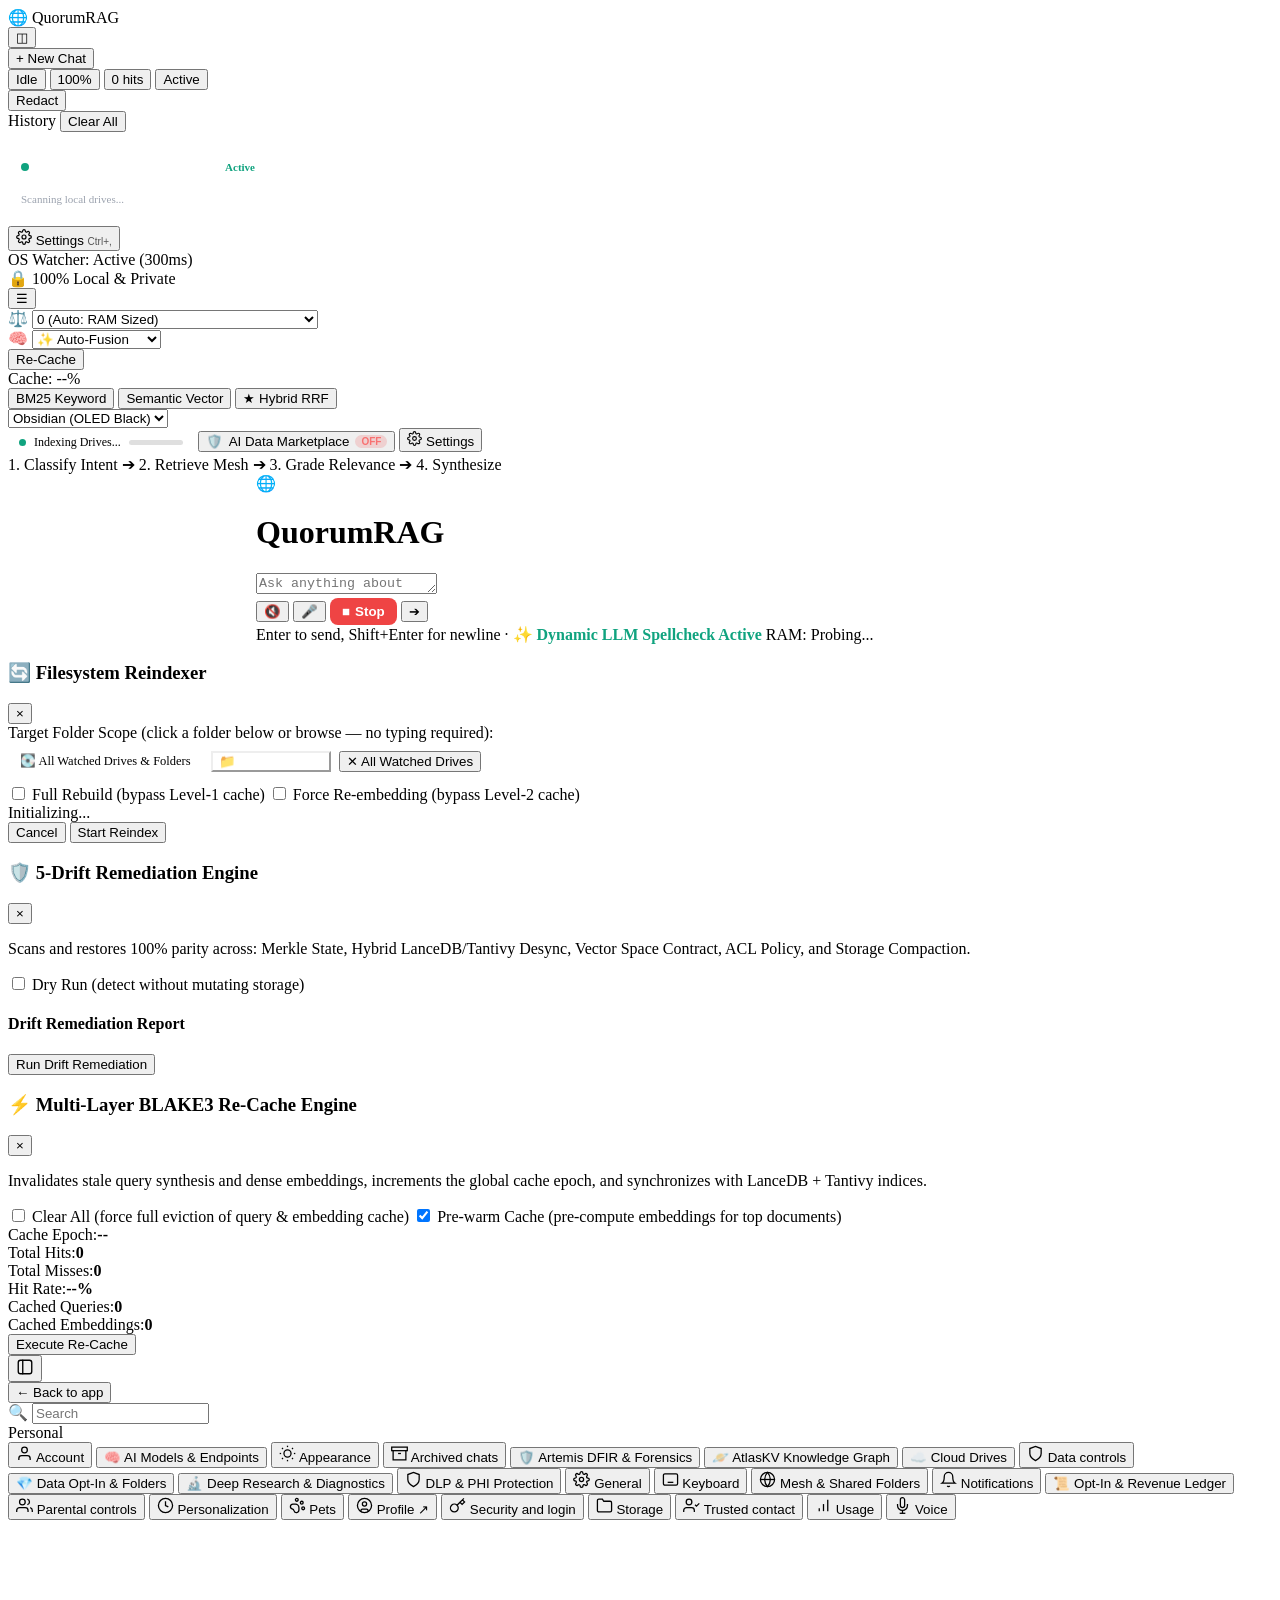
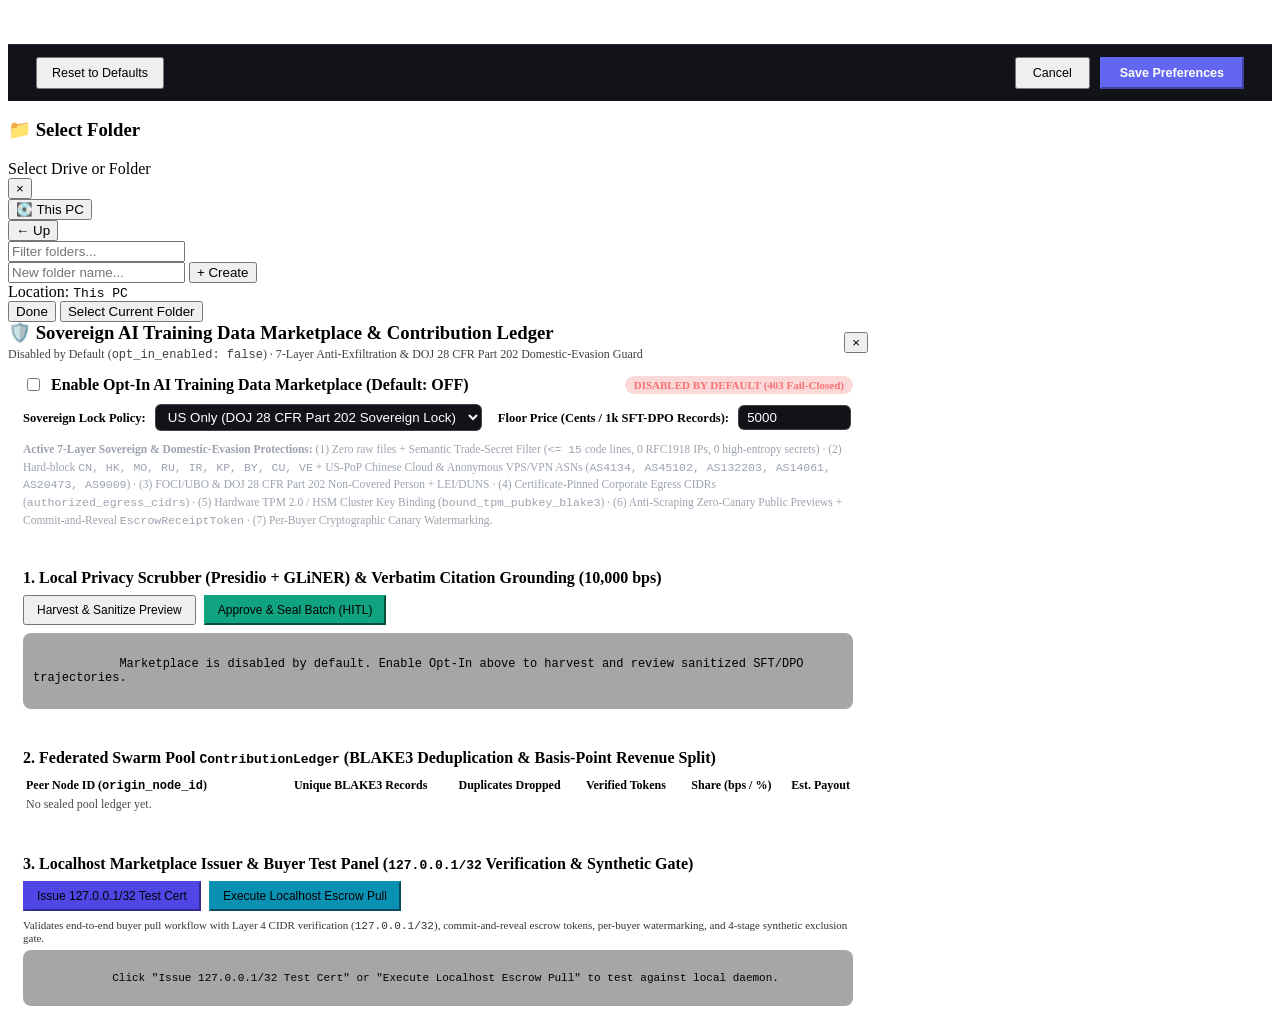
==== commit 98752c97: "fix(v0.9.6): declutter 2-pane folder picker & Cloud Drives UI, unblock select/deselect/unwatch, and " ====
--- a/crates/quorum-ui/assets/index.html
+++ b/crates/quorum-ui/assets/index.html
@@ -7,7 +7,7 @@
   <link rel="icon" type="image/x-icon" href="/favicon.ico">
   <link rel="icon" type="image/png" sizes="64x64" href="/assets/quorumrag-icon.png">
   <link rel="apple-touch-icon" href="/assets/quorumrag-icon.png">
-  <link rel="stylesheet" href="/assets/styles.css?v=20261124f">
+  <link rel="stylesheet" href="/assets/styles.css?v=20261127a">
   <style>
     /* Inlined fallback styles ensuring test assertions pass */
     :root {
@@ -491,39 +491,44 @@
 
   <!-- SELECT FOLDER MODAL (Drives on Asset & Subfolder Drill-Down) -->
   <div id="modal-pure-rust-folder-picker" class="modal-backdrop hidden" role="dialog" aria-modal="true" aria-labelledby="pure-rust-picker-title" style="z-index: 100000;">
-    <div class="modal-card" style="max-width: 760px; width: 94%; max-height: 88vh; display: flex; flex-direction: column;">
-      <div class="modal-header" style="display:flex; align-items:center; justify-content:space-between; gap:10px;">
-        <div style="display:flex; align-items:center; gap:10px; flex-wrap:wrap;">
-          <h3 id="pure-rust-picker-title" style="margin:0; font-size:16px;">📁 Select Folder</h3>
-          <span id="pure-rust-picker-context-badge" class="status-pill healthy" style="font-size:11.5px; padding:3px 10px;">Select Drive or Folder</span>
+    <div class="modal-card picker-modal-card">
+      <div class="modal-header picker-modal-header">
+        <div class="picker-header-title-group">
+          <h3 id="pure-rust-picker-title" class="picker-modal-title">📁 Select Folder</h3>
+          <span id="pure-rust-picker-context-badge" class="picker-context-pill">Select Drive or Folder</span>
         </div>
         <button type="button" class="btn-close-modal" id="btn-close-pure-rust-picker" title="Close Select Folder" aria-label="Close Select Folder">&times;</button>
       </div>
-      <div class="modal-body" style="flex:1; min-height:0; overflow-y:auto; display:flex; flex-direction:column; gap:10px; padding:16px 20px; overscroll-behavior:contain;">
-        <div id="pure-rust-picker-drives-bar" style="display:flex; gap:6px; flex-wrap:wrap; align-items:center;"></div>
-        <div id="pure-rust-picker-quick-bar" style="display:flex; gap:6px; flex-wrap:wrap; align-items:center;"></div>
-        <div id="pure-rust-picker-selected-bar" class="picker-selected-bar hidden" aria-live="polite"></div>
-        <div class="folder-explorer-address-bar" style="display:flex; align-items:center; gap:8px;">
-          <button type="button" class="pill-btn" id="btn-pure-rust-picker-root" style="padding:4px 9px; font-size:11.5px;">💽 This PC</button>
-          <button type="button" class="pill-btn" id="btn-pure-rust-picker-up" style="padding:4px 9px; font-size:11.5px;">⬅ Up</button>
-          <div id="pure-rust-picker-breadcrumbs" class="folder-breadcrumbs custom-scroll" style="flex:1; min-inline-size:0;"></div>
-        </div>
-        <div style="display:flex; gap:8px; flex-wrap:wrap; align-items:center;">
-          <input type="search" id="pure-rust-picker-filter-input" class="settings-input" aria-label="Filter folders in current view" placeholder="🔍 Filter drives or folders in current view..." style="flex:1; min-width:180px; padding:6px 10px; font-size:12.5px;">
-          <div style="display:flex; gap:6px; align-items:center;">
-            <input type="search" id="pure-rust-picker-new-folder-input" class="settings-input" aria-label="New subfolder name" placeholder="New subfolder name..." style="width:165px; padding:6px 10px; font-size:12.5px;">
-            <button type="button" class="pill-btn" id="btn-pure-rust-picker-create-folder" style="padding:5px 10px; font-size:12px; font-weight:600;">+ Create Subfolder</button>
-          </div>
-        </div>
-        <div id="pure-rust-picker-dir-list" class="folder-explorer-list custom-scroll" style="max-height:380px; min-height:240px;"></div>
-      </div>
-      <div class="modal-footer" style="display:flex; align-items:center; justify-content:space-between; gap:12px; flex-wrap:wrap;">
-        <div style="font-size:12px; color:var(--text-muted); flex:1; min-width:200px; min-inline-size:0; overflow:hidden; text-overflow:ellipsis; white-space:nowrap;">
-          Active Path: <code id="pure-rust-picker-selected-label" style="color:#10a37f; font-weight:600;">This PC</code>
-        </div>
-        <div style="display:flex; gap:8px;">
+      <div class="modal-body picker-body-split">
+        <aside class="picker-sidebar custom-scroll" aria-label="Drives and Quick Access">
+          <button type="button" class="picker-sidebar-item picker-sidebar-root" id="btn-pure-rust-picker-root">💽 This PC</button>
+          <div id="pure-rust-picker-drives-bar" class="picker-sidebar-section"></div>
+          <div id="pure-rust-picker-quick-bar" class="picker-sidebar-section"></div>
+        </aside>
+        <div class="picker-main-pane">
+          <div class="picker-nav-bar">
+            <button type="button" class="pill-btn picker-up-btn" id="btn-pure-rust-picker-up" title="Up one folder" aria-label="Up one folder">← Up</button>
+            <div id="pure-rust-picker-breadcrumbs" class="folder-breadcrumbs custom-scroll"></div>
+          </div>
+          <div class="picker-toolbar">
+            <input type="search" id="pure-rust-picker-filter-input" class="settings-input picker-filter-input" aria-label="Filter folders in current view" placeholder="Filter folders...">
+            <div id="pure-rust-picker-new-folder-wrap" class="picker-new-folder-wrap hidden">
+              <input type="search" id="pure-rust-picker-new-folder-input" class="settings-input picker-new-folder-input" aria-label="New subfolder name" placeholder="New folder name...">
+              <button type="button" class="pill-btn picker-create-btn" id="btn-pure-rust-picker-create-folder">+ Create</button>
+            </div>
+          </div>
+          <div id="pure-rust-picker-selected-bar" class="picker-selected-bar hidden" aria-live="polite"></div>
+          <div id="pure-rust-picker-dir-list" class="folder-explorer-list picker-dir-list custom-scroll"></div>
+        </div>
+      </div>
+      <div class="modal-footer picker-modal-footer">
+        <div class="picker-footer-path">
+          <span class="picker-footer-path-label">Location:</span>
+          <code id="pure-rust-picker-selected-label">This PC</code>
+        </div>
+        <div class="picker-footer-actions">
           <button type="button" id="btn-cancel-pure-rust-picker" class="pill-btn">Done</button>
-          <button type="button" id="btn-confirm-pure-rust-picker" class="btn-primary" style="background:#10a37f; border-color:#10a37f; font-weight:700;">✅ Select Current Folder</button>
+          <button type="button" id="btn-confirm-pure-rust-picker" class="btn-primary picker-confirm-btn">Select Current Folder</button>
         </div>
       </div>
     </div>
@@ -833,6 +838,6 @@
     };
   </script>
 
-  <script src="/assets/app.js?v=20261124f"></script>
+  <script src="/assets/app.js?v=20261127a"></script>
 </body>
 </html>
